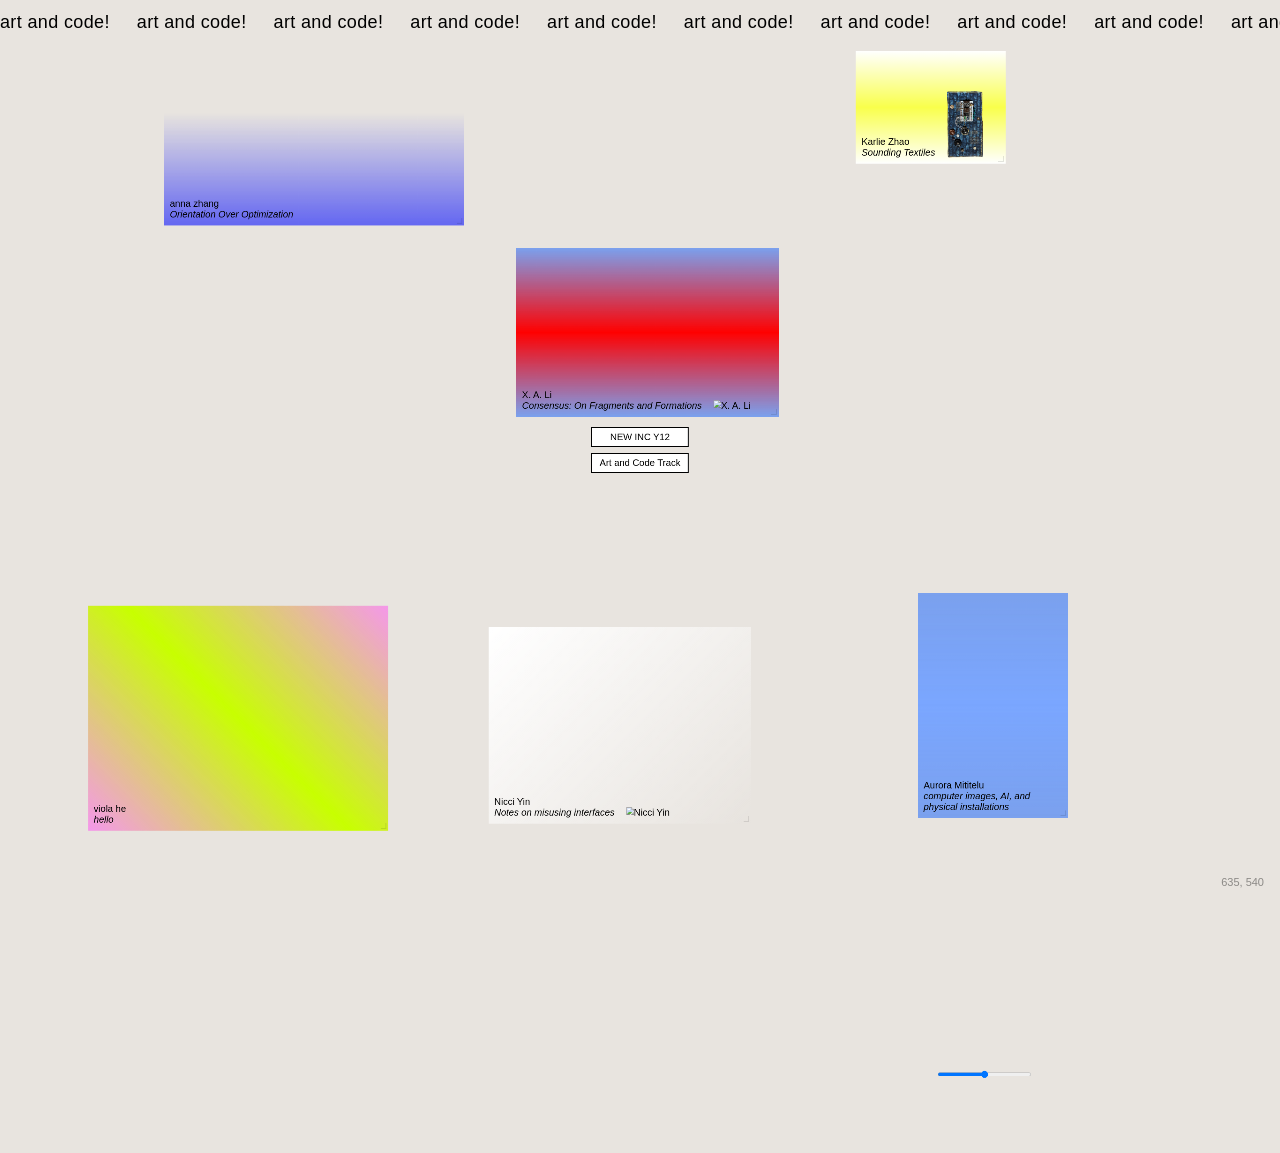
==== index.html @ a325bb86 "add responsive elements, add description form" ====
<!DOCTYPE html>
<html lang="en">

<head>
    <meta charset="UTF-8">
    <meta name="viewport" content="width=device-width, initial-scale=1.0">
    <title>Y12 Art &amp; Code</title>
    <link rel="stylesheet" href="style/shared.css">
    <link rel="stylesheet" href="style/styles.css">
</head>

<body>

    <div id="coords">0, 0</div>

    <div id="marquee">
        <span class="track"></span>
    </div>

    <div id="canvas">
        <!-- <div id="block-1"></div>
        <div id="block-2"></div>
        <div id="block-3"></div>
        <div id="block-4"></div>
        <div id="block-5"></div>
        <div id="block-6"></div>
        <div id="block-7"></div> -->
        <form class="scattered" id="form-search" onsubmit="return false">
            <input type="text" placeholder="art and code!">
            <button>OK</button>
        </form>
        <form class="scattered" id="form-select" onsubmit="return false">
            <select>
                <option>art</option>
                <option>code</option>
                <option>both</option>
                <option>neither</option>
                <option>???</option>
            </select>
        </form>

        <div class="scattered" id="slider">
            <input type="range" min="0" max="100" value="50">
        </div>

        <div class="scattered" id="slider-v">
            <input type="range" min="0" max="100" value="50" orient="vertical">
        </div>

        <div class="scattered" id="checkboxes">
            <label><input type="checkbox"> art &amp; code</label>
            <label><input type="checkbox" checked> art &amp; code</label>
            <label><input type="checkbox"> art &amp; code</label>
        </div>

        <div class="scattered" id="radios">
            <label><input type="radio" name="r1"> art</label>
            <label><input type="radio" name="r1" checked> code</label>
            <label><input type="radio" name="r1"> maybe</label>
        </div>

        <!-- <form class="scattered" id="form-note" onsubmit="return false">
            <textarea placeholder="leave a message"></textarea>
        </form> -->

        <div id="title">
            <button>NEW INC Y12</button>
            <button>Art and Code Track</button>
            <form id="about" onsubmit="return false">
                <label>
                    <span>about</span>
                    <textarea readonly rows="3">A microsite that showcases members of NEW INC's Y12 Art &amp; Code track</textarea>
                </label>
                <label>
                    <span>credits</span>
                    <textarea readonly rows="2">X.A.Li, viola he, claude code, rhizome</textarea>
                </label>
            </form>
        </div>

    </div>

    <script src="script.js"></script>

</body>

</html>
---- style/styles.css ----
*,
*::before,
*::after {
    margin: 0;
    padding: 0;
    box-sizing: border-box;
}

:root {
    --bg: #e8e4df;
    --fg: #000000;
    --canvas-w: 4000;
    --canvas-h: 3000;
}

html,
body {
    height: 100%;
    overflow: hidden;
    background: var(--bg);
    color: var(--fg);
    font-family: Arial, Helvetica, sans-serif;
    font-size: 20px;
    cursor: grab;
}

body:active {
    cursor: grabbing;
}

body.is-dragging,
body.is-dragging * {
    user-select: none;
    -webkit-user-select: none;
    cursor: grabbing !important;
}

#canvas {
    position: absolute;
    width: calc(var(--canvas-w) * 1px);
    height: calc(var(--canvas-h) * 1px);
    will-change: transform;
}

.plot {
    position: absolute;
    display: flex;
    align-items: flex-end;
    padding: 12px;
    cursor: grab;
    transition: box-shadow 0.2s, transform 0.18s ease-out,
        left 0.5s ease-out, top 0.5s ease-out,
        width 0.5s ease-out, height 0.5s ease-out;
    overflow: hidden;
    transform: translateY(calc(var(--gravity, 0px) * var(--mass, 1)));
}

body.is-dragging .plot {
    transition: box-shadow 0.2s, transform 0.18s ease-out;
}

.plot>* {
    min-width: 0;
    min-height: 0;
}

.plot .resize-handle {
    position: absolute;
    right: 4px;
    bottom: 4px;
    width: 12px;
    height: 12px;
    cursor: nwse-resize;
    border-right: 2px solid var(--fg);
    border-bottom: 2px solid var(--fg);
    opacity: 0.1;
    transition: opacity 0.1s;
}

.plot:hover .resize-handle {
    opacity: 0.5;
}

.plot:active {
    cursor: grabbing;
}

.plot:hover {
    box-shadow: 0 0 70px var(--accent, #ccc);
}

.plot a {
    color: var(--fg);
    text-decoration: none;
    position: relative;
    z-index: 1;
}

.plot a,
.plot img {
    pointer-events: none;
}

.plot img {
    z-index: 0;
}

#coords {
    position: fixed;
    bottom: 12px;
    right: 16px;
    font-size: 11px;
    opacity: 0.4;
    z-index: 1000;
    font-variant-numeric: tabular-nums;
}

.scattered {
    position: absolute;
}


#form-search input {
    width: 280px;
    padding: 8px;
    font: inherit;
    border: 2px solid #000;
}

#form-search button {
    padding: 6px 14px;
    font: inherit;
    border: 2px solid #000;
    background: #fff;
    cursor: pointer;
    transition: background 0.08s, color 0.08s;
}

#form-search button:hover {
    background: transparent;
    /* color: var(--bg); */
}

#form-search button:active {
    background: #1500ff;
    color: var(--bg);
    transform: translateY(1px);
}

#form-select select {
    padding: 6px;
    font: inherit;
    border: 2px solid #000;
    background: #fff;
}

#slider input {
    width: 200px;
}

#slider-v input[type=range] {
    writing-mode: vertical-lr;
    -webkit-appearance: slider-vertical;
    appearance: slider-vertical;
    direction: rtl;
    width: auto;
    height: 200px;
}

#checkboxes {
    display: flex;
    flex-direction: column;
    gap: 6px;
}

#checkboxes label {
    cursor: pointer;
}

#radios {
    display: flex;
    gap: 6px;
}

#radios label {
    cursor: pointer;
}

#form-note textarea {
    width: 220px;
    height: 80px;
    padding: 6px;
    font: inherit;
    border: 2px solid #000;
    resize: none;
}

#title {
    position: absolute;
    left: 50%;
    top: 50%;
    transform: translate(-50%, -50%);
    display: flex;
    flex-direction: column;
    gap: 12px;
    white-space: nowrap;
    z-index: 1;
}

#title button {
    padding: 8px 16px;
    font: inherit;
    border: 2px solid #000;
    background: #fff;
    color: #000;
    cursor: pointer;
    transition: background 0.08s, color 0.08s;
}

#title button:hover {
    background: transparent;
    /* color: var(--bg); */
}

#title button:active {
    background: #0004ff;
    color: var(--bg);
    transform: translateY(1px);
}

#about {
    position: absolute;
    left: calc(100% + 2px);
    top: 10px;
    /* left: 50%; */
    /* transform: translateX(-50%); */
    display: none;
    flex-direction: column;
    gap: 14px;
    padding: 22px;
    color: var(--fg);
    white-space: normal;
}

#about.is-open {
    display: flex;
}

#about label {
    display: flex;
    flex-direction: column;
    gap: 4px;
    cursor: default;
}

#about label>span {
    font-size: 13px;
    letter-spacing: 0.04em;
    text-transform: lowercase;
    opacity: 0.7;
}

#about textarea {
    width: 300px;
    padding: 10px;
    font: inherit;
    line-height: 1.4;
    border: 2px solid #000;
    background: #fff;
    resize: none;
}

#title button.is-active,
#title button.is-active:hover {
    background: #0004ff;
    color: var(--bg);
}

#marquee {
    position: fixed;
    top: 0;
    left: 0;
    right: 0;
    height: 44px;
    overflow: hidden;
    pointer-events: none;
    z-index: 100;
    display: flex;
    align-items: center;
    font-size: 18px;
    letter-spacing: 0.02em;
}

#marquee .track {
    display: inline-flex;
    white-space: nowrap;
    animation: marquee var(--marquee-duration, 2s) linear infinite;
}

#marquee .cell {
    padding-right: 1.5em;
}

#marquee:has(.track:empty) {
    display: none;
}

@keyframes marquee {
    from {
        transform: translateX(0);
    }

    to {
        transform: translateX(var(--marquee-shift, -8.3333%));
    }
}
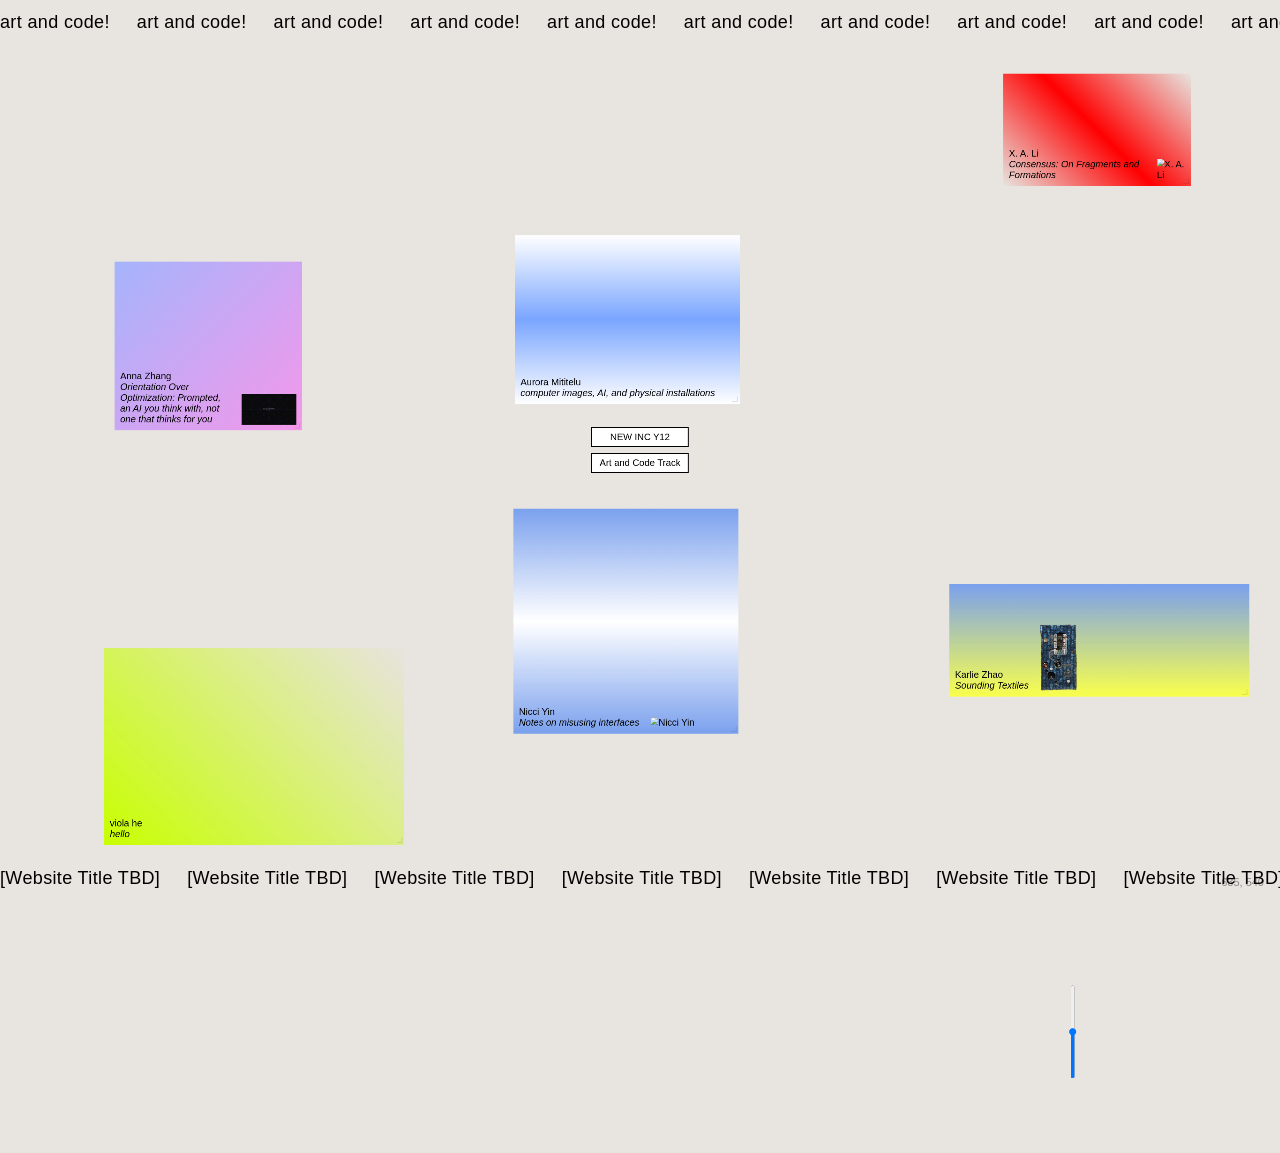
==== commit dea2f5d9: "add a bottom marquee" ====
--- a/index.html
+++ b/index.html
@@ -16,7 +16,9 @@
     <div id="marquee">
         <span class="track"></span>
     </div>
-
+    <div id="marquee-bottom">
+        <span class="track"></span>
+    </div>
     <div id="canvas">
         <!-- <div id="block-1"></div>
         <div id="block-2"></div>
@@ -69,11 +71,12 @@
             <form id="about" onsubmit="return false">
                 <label>
                     <span>about</span>
-                    <textarea readonly rows="3">A microsite that showcases members of NEW INC's Y12 Art &amp; Code track</textarea>
+                    <textarea readonly
+                        rows="3">A collection of projects from members of NEW INC's Y12 Art &amp; Code track</textarea>
                 </label>
                 <label>
                     <span>credits</span>
-                    <textarea readonly rows="2">X.A.Li, viola he, claude code, rhizome</textarea>
+                    <textarea readonly rows="2">viola he, X. A. Li, Claude Code, Rhizome</textarea>
                 </label>
             </form>
         </div>
--- a/style/styles.css
+++ b/style/styles.css
@@ -305,6 +305,35 @@
     display: none;
 }
 
+#marquee-bottom {
+    position: fixed;
+    bottom: 0;
+    left: 0;
+    right: 0;
+    height: 44px;
+    overflow: hidden;
+    pointer-events: none;
+    z-index: 100;
+    display: flex;
+    align-items: center;
+    font-size: 18px;
+    letter-spacing: 0.02em;
+}
+
+#marquee-bottom .track {
+    display: inline-flex;
+    white-space: nowrap;
+    animation: marquee var(--marquee-bottom-duration, 2s) linear infinite;
+}
+
+#marquee-bottom .cell {
+    padding-right: 1.5em;
+}
+
+#marquee-bottom:has(.track:empty) {
+    display: none;
+}
+
 @keyframes marquee {
     from {
         transform: translateX(0);
@@ -313,4 +342,14 @@
     to {
         transform: translateX(var(--marquee-shift, -8.3333%));
     }
+}
+
+@keyframes marquee-bottom {
+    from {
+        transform: translateX(var(--marquee-bottom-shift, -8.3333%));
+    }
+
+    to {
+        transform: translateX(0);
+    }
 }
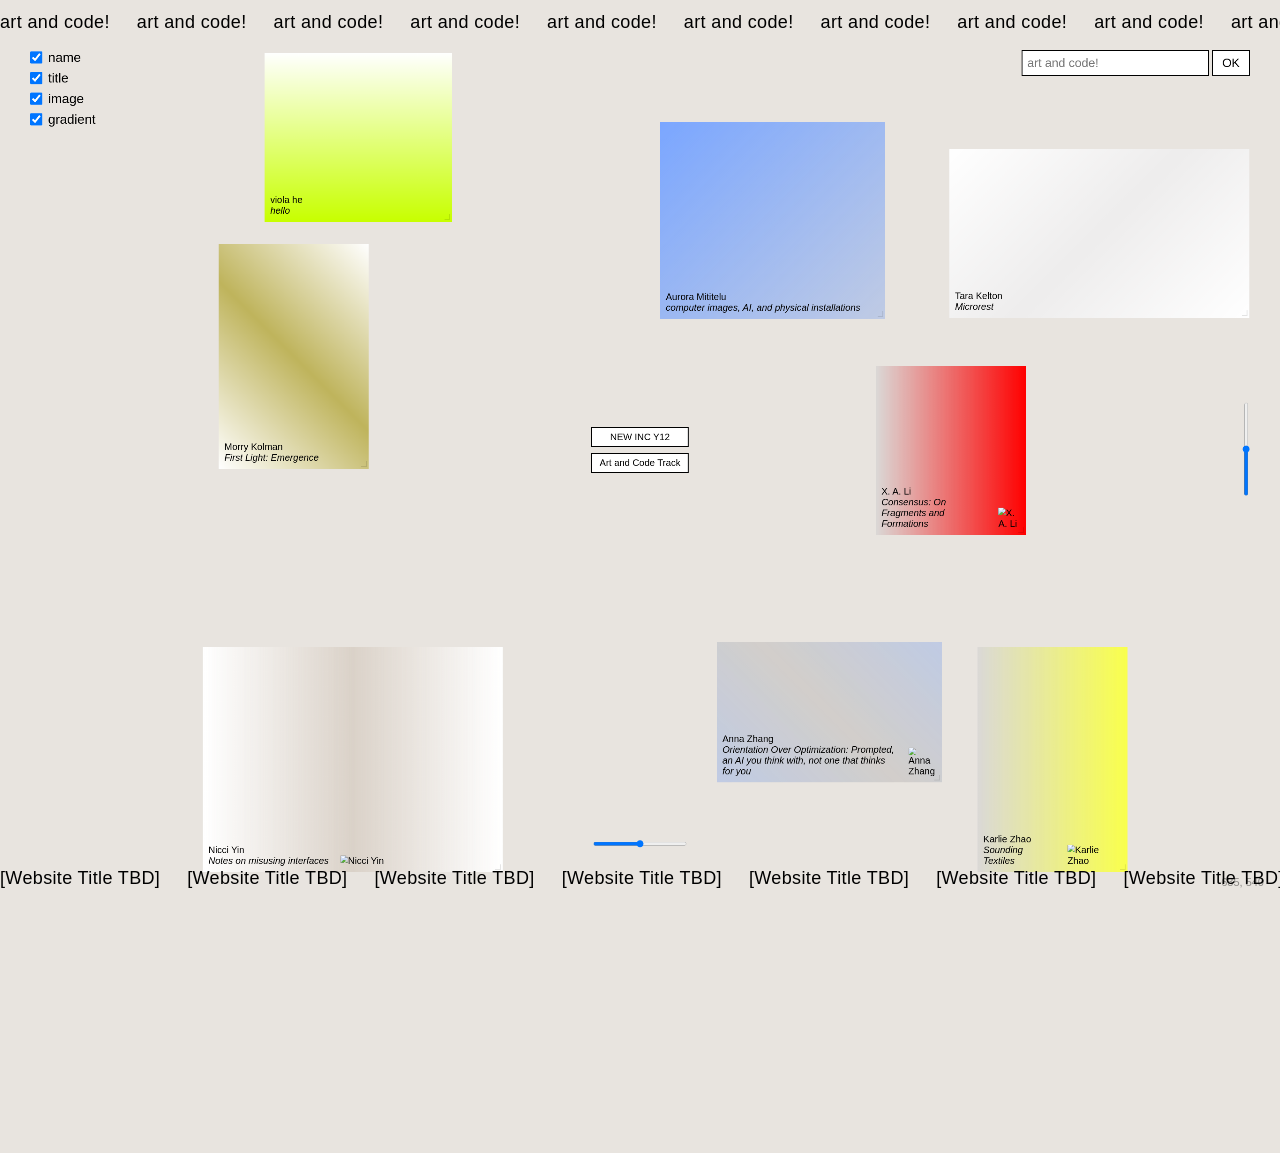
==== commit eadca1b4: "new html element interactions, edit gradient colors" ====
--- a/index.html
+++ b/index.html
@@ -50,16 +50,17 @@
         </div>
 
         <div class="scattered" id="checkboxes">
-            <label><input type="checkbox"> art &amp; code</label>
-            <label><input type="checkbox" checked> art &amp; code</label>
-            <label><input type="checkbox"> art &amp; code</label>
+            <label><input type="checkbox" class="check" checked> name</label>
+            <label><input type="checkbox" class="check" checked> title</label>
+            <label><input type="checkbox" class="check" checked> image</label>
+            <label><input type="checkbox" class="check" checked> gradient</label>
         </div>
 
-        <div class="scattered" id="radios">
+        <!-- <div class="scattered" id="radios">
             <label><input type="radio" name="r1"> art</label>
             <label><input type="radio" name="r1" checked> code</label>
             <label><input type="radio" name="r1"> maybe</label>
-        </div>
+        </div> -->
 
         <!-- <form class="scattered" id="form-note" onsubmit="return false">
             <textarea placeholder="leave a message"></textarea>
@@ -76,7 +77,8 @@
                 </label>
                 <label>
                     <span>credits</span>
-                    <textarea readonly rows="2">viola he, X. A. Li, Claude Code, Rhizome</textarea>
+                    <textarea readonly rows="2">by viola he & X. A. Li </textarea>
+                    <textarea readonly rows="2">with Anna Zhang, Claude Code, Rhizome</textarea>
                 </label>
             </form>
         </div>
--- a/style/styles.css
+++ b/style/styles.css
@@ -96,6 +96,28 @@
     z-index: 1;
 }
 
+.plot .p-name,
+.plot .p-title {
+    display: block;
+}
+
+#canvas.hide-name .p-name {
+    visibility: hidden;
+}
+
+#canvas.hide-title .p-title {
+    visibility: hidden;
+}
+
+#canvas.hide-content .p-content {
+    visibility: hidden;
+}
+
+#canvas.no-gradient .plot {
+    outline: 5px dashed #ccc;
+    outline-offset: -5px;
+}
+
 .plot a,
 .plot img {
     pointer-events: none;
@@ -121,15 +143,17 @@
 
 
 #form-search input {
-    width: 280px;
-    padding: 8px;
-    font: inherit;
+    width: 20rem;
+    padding: 0.5rem;
+    font-family: inherit;
+    font-size: 26px;
     border: 2px solid #000;
 }
 
 #form-search button {
-    padding: 6px 14px;
-    font: inherit;
+    padding: 0.5rem 1rem;
+    font-family: inherit;
+    font-size: 26px;
     border: 2px solid #000;
     background: #fff;
     cursor: pointer;
@@ -170,10 +194,20 @@
 #checkboxes {
     display: flex;
     flex-direction: column;
-    gap: 6px;
+    gap: 12px;
+    font-size: 28px;
 }
 
 #checkboxes label {
+    cursor: pointer;
+    display: flex;
+    align-items: center;
+    gap: 12px;
+}
+
+#checkboxes input.check {
+    width: 2em;
+    height: 2em;
     cursor: pointer;
 }
 
@@ -352,4 +386,41 @@
     to {
         transform: translateX(0);
     }
+}
+
+@media (max-width: 768px) {
+
+    html,
+    body {
+        font-size: 15px;
+    }
+
+    #marquee,
+    #marquee-bottom {
+        font-size: 14px;
+        height: 32px;
+    }
+
+    #title button {
+        font-size: 15px;
+        padding: 6px 12px;
+    }
+
+    #about textarea {
+        width: 220px;
+    }
+
+    .plot {
+        /* smaller default feel on mobile */
+        font-size: 13px;
+        padding: 8px;
+    }
+
+    #coords {
+        display: none;
+    }
+
+    #slider-v {
+        display: none;
+    }
 }
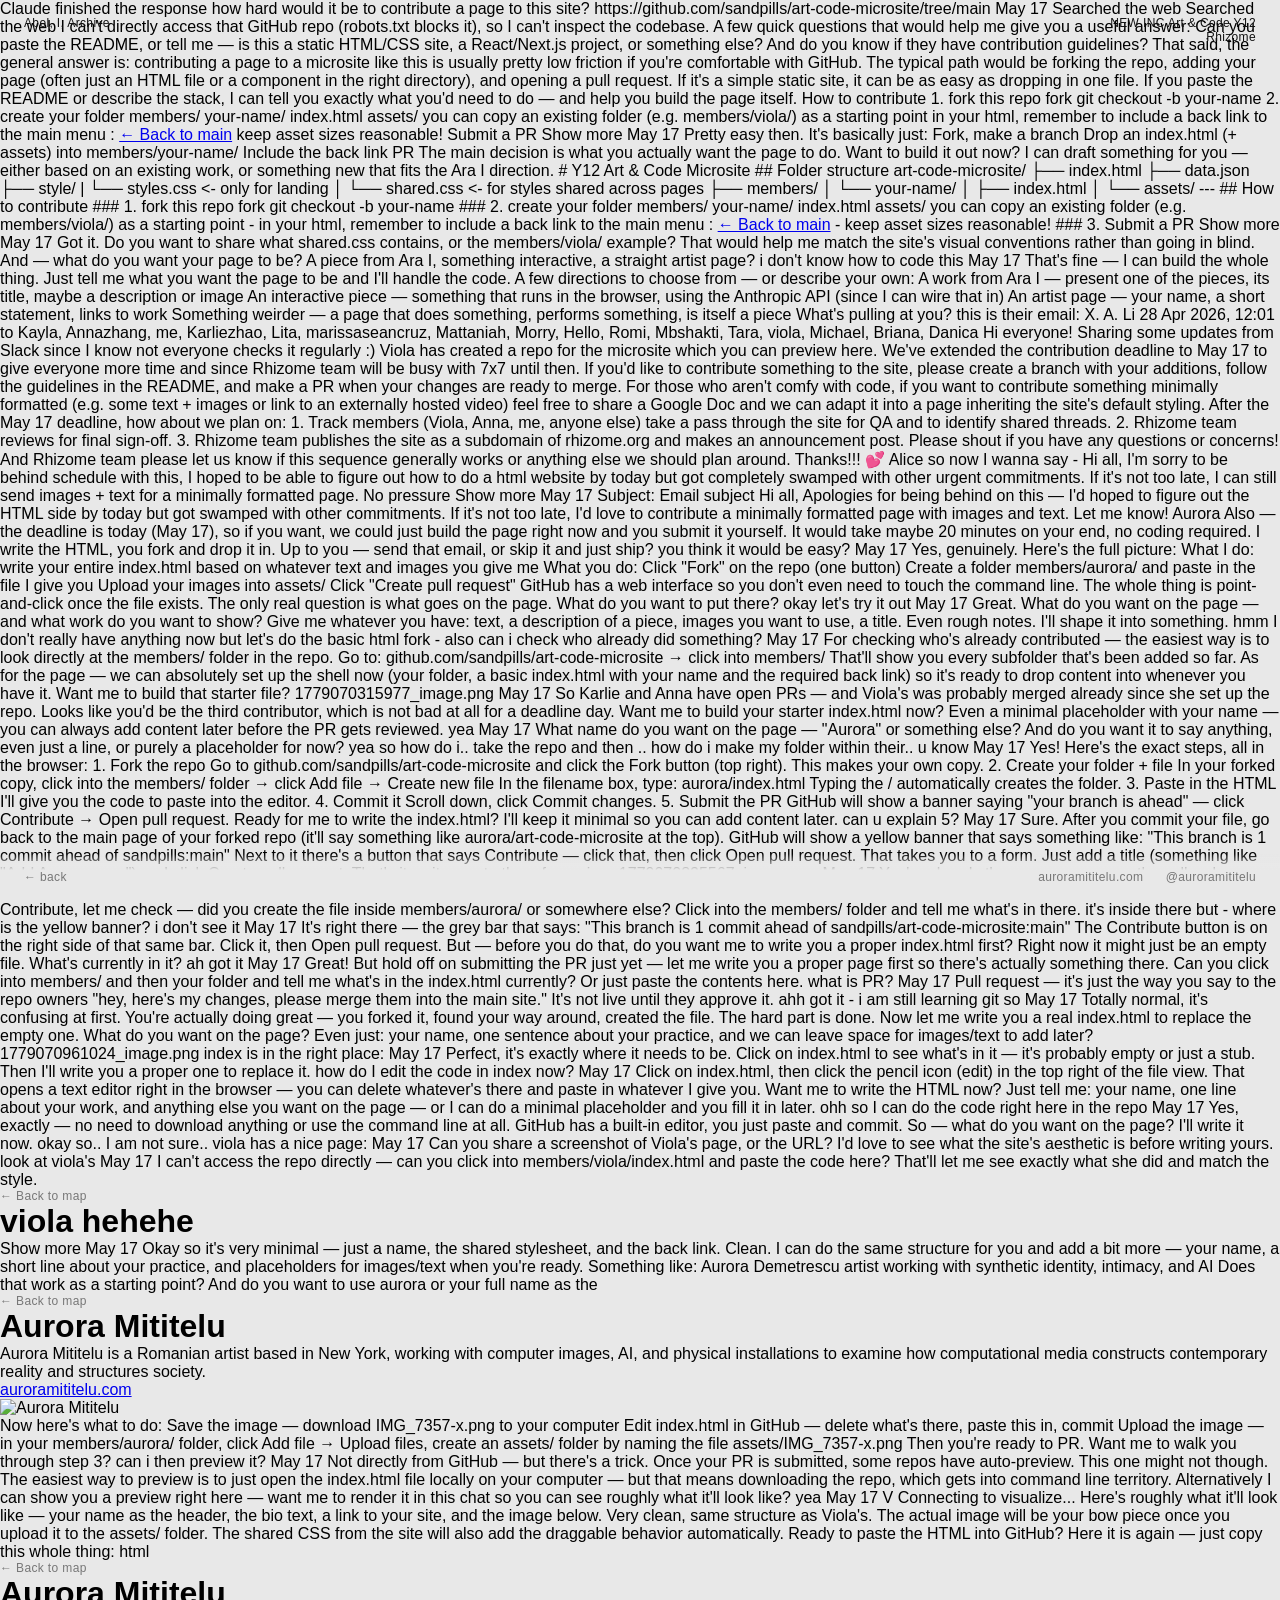
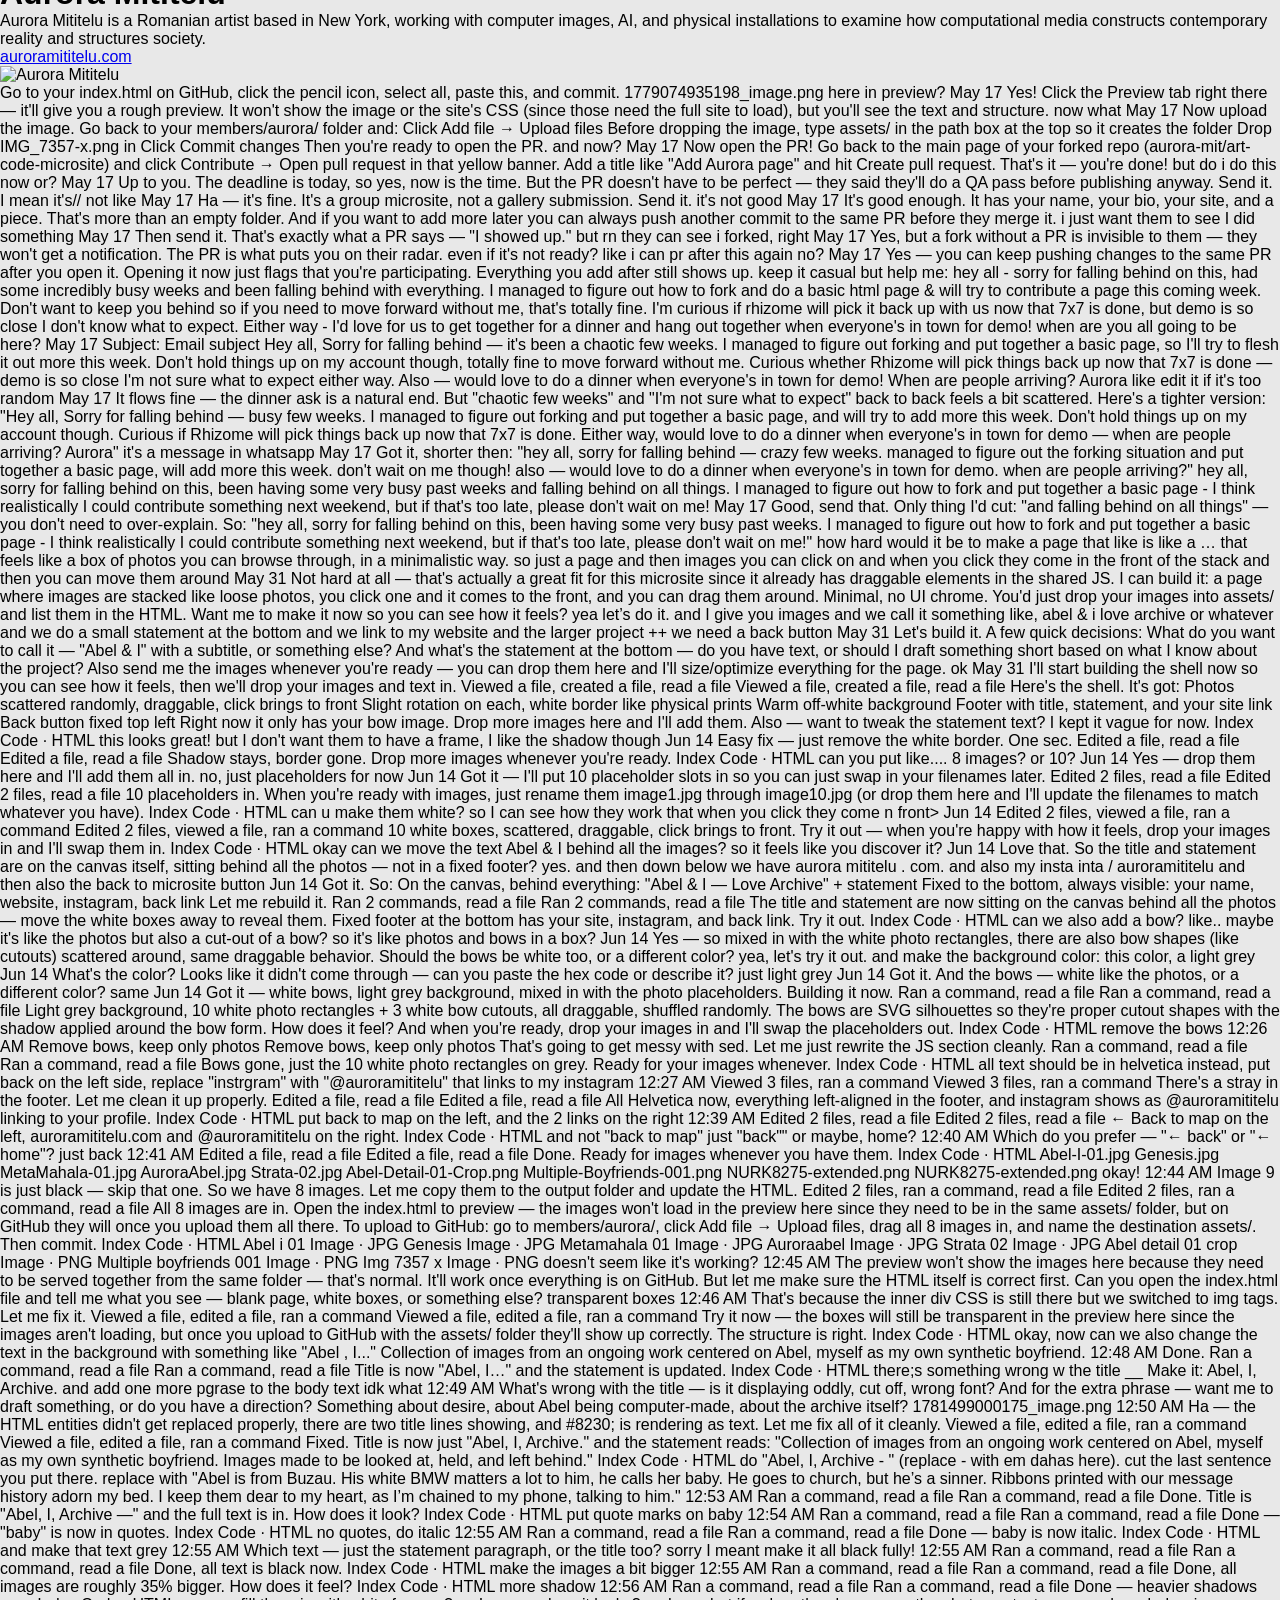
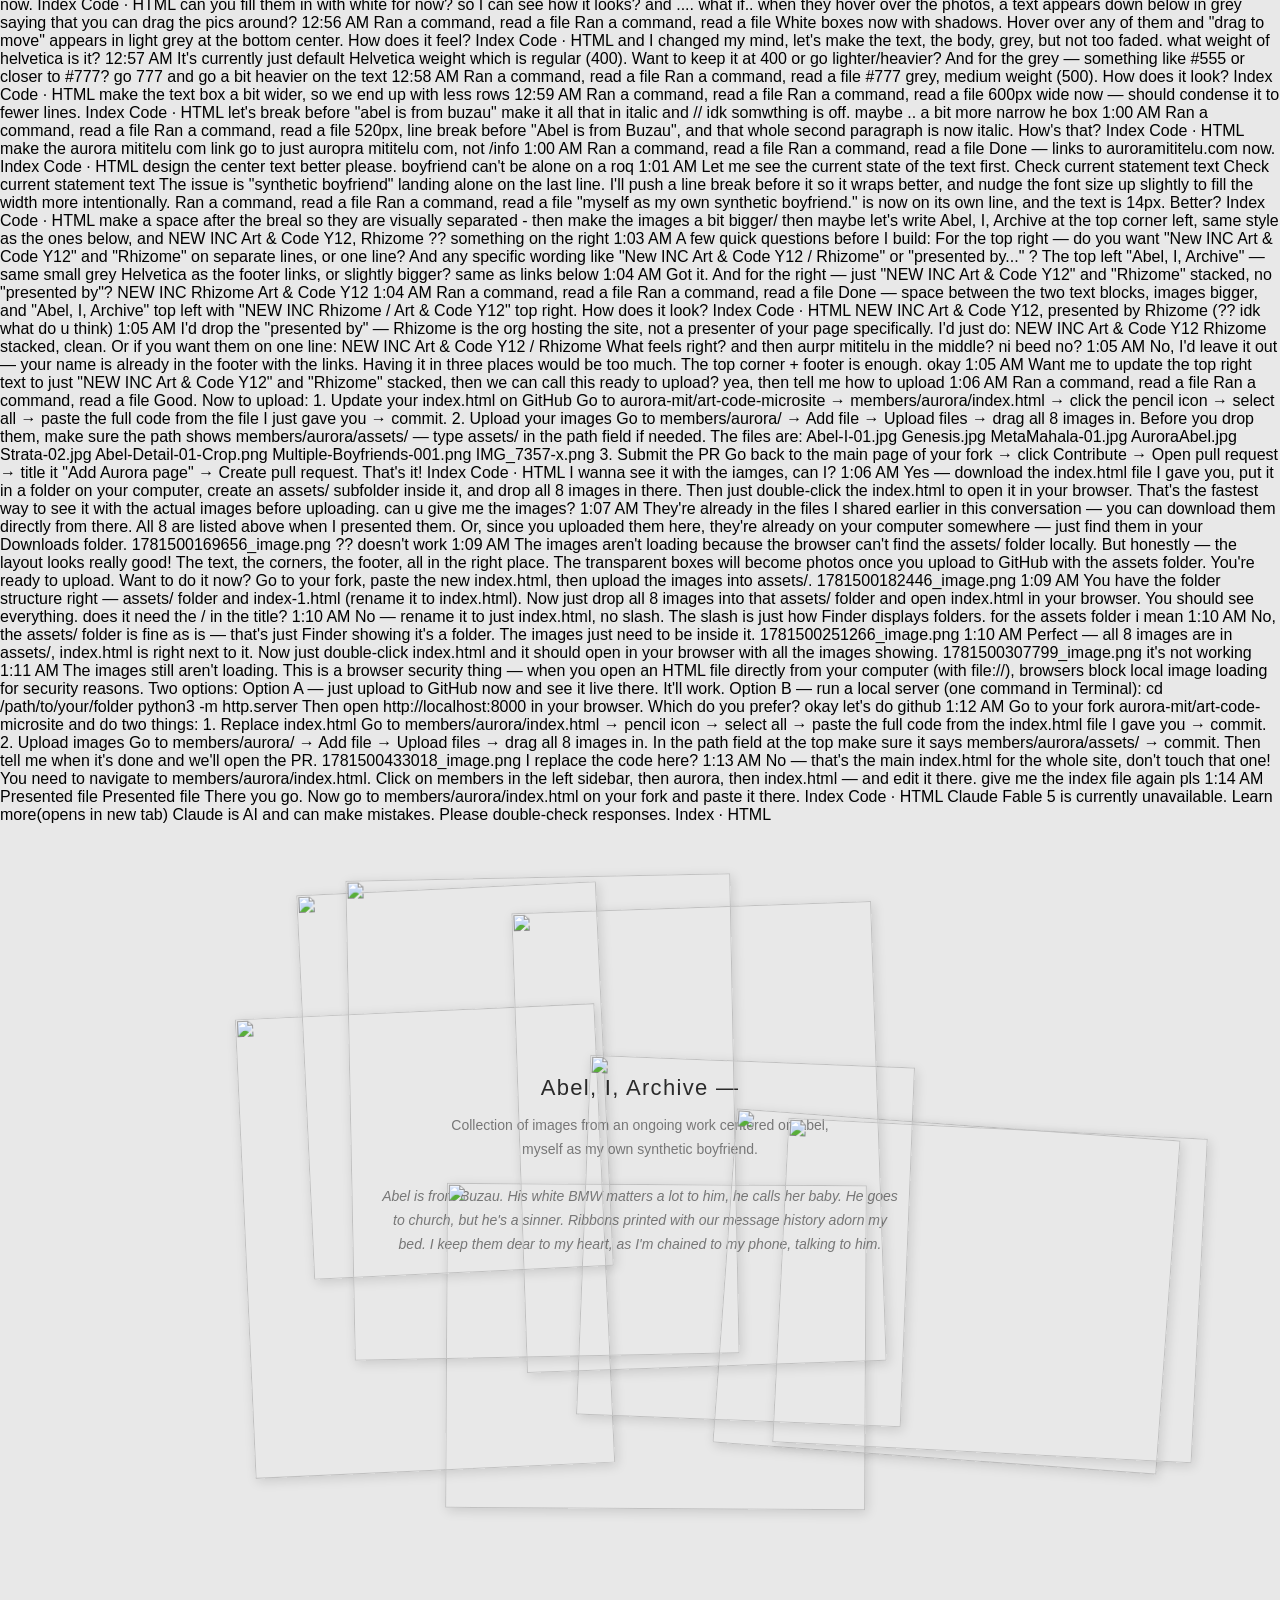
==== commit 257f53f7: "Update index.html" ====
--- a/index.html
+++ b/index.html
@@ -1,92 +1,1407 @@
+
+Claude finished the response
+how hard would it be to contribute a page to this site? https://github.com/sandpills/art-code-microsite/tree/main
+
+May 17
+
+Searched the web
+Searched the web
+I can't directly access that GitHub repo (robots.txt blocks it), so I can't inspect the codebase. A few quick questions that would help me give you a useful answer:
+
+Can you paste the README, or tell me — is this a static HTML/CSS site, a React/Next.js project, or something else? And do you know if they have contribution guidelines?
+
+That said, the general answer is: contributing a page to a microsite like this is usually pretty low friction if you're comfortable with GitHub. The typical path would be forking the repo, adding your page (often just an HTML file or a component in the right directory), and opening a pull request. If it's a simple static site, it can be as easy as dropping in one file.
+
+If you paste the README or describe the stack, I can tell you exactly what you'd need to do — and help you build the page itself.
+
+How to contribute
+1. fork this repo
+fork git checkout -b your-name
+2. create your folder
+
+members/
+  your-name/
+    index.html
+    assets/
+you can copy an existing folder (e.g. members/viola/) as a starting point
+
+in your html, remember to include a back link to the main menu : <a id="backlink" href="../../">← Back to main</a>
+keep asset sizes reasonable!
+Submit a PR
+Show more
+May 17
+Pretty easy then. It's basically just:
+
+Fork, make a branch
+Drop an index.html (+ assets) into members/your-name/
+Include the back link
+PR
+The main decision is what you actually want the page to do. Want to build it out now? I can draft something for you — either based on an existing work, or something new that fits the Ara I direction.
+
+# Y12 Art & Code Microsite
+## Folder structure
+
+art-code-microsite/
+├── index.html
+├── data.json
+├── style/
+|   └── styles.css <- only for landing
+│   └── shared.css  <- for styles shared across pages
+├── members/
+│   └── your-name/
+│       ├── index.html
+│       └── assets/ 
+
+---
+## How to contribute
+### 1. fork this repo
+fork git checkout -b your-name
+### 2. create your folder
+
+members/
+  your-name/
+    index.html
+    assets/
+
+you can copy an existing folder (e.g. members/viola/) as a starting point
+- in your html, remember to include a back link to the main menu : <a id="backlink" href="../../">← Back to main</a>
+- keep asset sizes reasonable!
+### 3. Submit a PR
+
+Show more
+May 17
+Got it. Do you want to share what shared.css contains, or the members/viola/ example? That would help me match the site's visual conventions rather than going in blind.
+
+And — what do you want your page to be? A piece from Ara I, something interactive, a straight artist page?
+
+i don't know how to code this
+
+May 17
+That's fine — I can build the whole thing. Just tell me what you want the page to be and I'll handle the code.
+
+A few directions to choose from — or describe your own:
+
+A work from Ara I — present one of the pieces, its title, maybe a description or image
+An interactive piece — something that runs in the browser, using the Anthropic API (since I can wire that in)
+An artist page — your name, a short statement, links to work
+Something weirder — a page that does something, performs something, is itself a piece
+What's pulling at you?
+
+this is their email: 
+X. A. Li <xa@xa-li.com>
+28 Apr 2026, 12:01
+to Kayla, Annazhang, me, Karliezhao, Lita, marissaseancruz, Mattaniah, Morry, Hello, Romi, Mbshakti, Tara, viola, Michael, Briana, Danica
+Hi everyone! 
+Sharing some updates from Slack since I know not everyone checks it regularly :) 
+Viola has created a repo for the microsite which you can preview here. We've extended the contribution deadline to May 17 to give everyone more time and since Rhizome team will be busy with 7x7 until then. If you'd like to contribute something to the site, please create a branch with your additions, follow the guidelines in the README, and make a PR when your changes are ready to merge. For those who aren't comfy with code, if you want to contribute something minimally formatted (e.g. some text + images or link to an externally hosted video) feel free to share a Google Doc and we can adapt it into a page inheriting the site's default styling.  
+After the May 17 deadline, how about we plan on:
+1. Track members (Viola, Anna, me, anyone else) take a pass through the site for QA and to identify shared threads. 
+2. Rhizome team reviews for final sign-off.
+3. Rhizome team publishes the site as a subdomain of rhizome.org and makes an announcement post. 
+Please shout if you have any questions or concerns! And Rhizome team please let us know if this sequence generally works or anything else we should plan around. 
+Thanks!!! 💕
+Alice
+
+so now I wanna say - Hi all, I'm sorry to be behind schedule with this, I hoped to be able to figure out how to do a html website by today but got completely swamped with other urgent commitments. If it's not too late, I can still send images + text for a minimally formatted page. No pressure
+
+Show more
+May 17
+Subject:
+Email subject
+Hi all,
+
+Apologies for being behind on this — I'd hoped to figure out the HTML side by today but got swamped with other commitments. If it's not too late, I'd love to contribute a minimally formatted page with images and text. Let me know!
+
+Aurora
+Also — the deadline is today (May 17), so if you want, we could just build the page right now and you submit it yourself. It would take maybe 20 minutes on your end, no coding required. I write the HTML, you fork and drop it in.
+
+Up to you — send that email, or skip it and just ship?
+
+you think it would be easy?
+
+May 17
+Yes, genuinely. Here's the full picture:
+
+What I do: write your entire index.html based on whatever text and images you give me
+
+What you do:
+
+Click "Fork" on the repo (one button)
+Create a folder members/aurora/ and paste in the file I give you
+Upload your images into assets/
+Click "Create pull request"
+GitHub has a web interface so you don't even need to touch the command line. The whole thing is point-and-click once the file exists.
+
+The only real question is what goes on the page. What do you want to put there?
+
+okay let's try it out
+
+May 17
+Great. What do you want on the page — and what work do you want to show?
+
+Give me whatever you have: text, a description of a piece, images you want to use, a title. Even rough notes. I'll shape it into something.
+
+hmm I don't really have anything now but let's do the basic html fork - also can i check who already did something?
+
+May 17
+For checking who's already contributed — the easiest way is to look directly at the members/ folder in the repo. Go to:
+
+github.com/sandpills/art-code-microsite → click into members/
+
+That'll show you every subfolder that's been added so far.
+
+As for the page — we can absolutely set up the shell now (your folder, a basic index.html with your name and the required back link) so it's ready to drop content into whenever you have it. Want me to build that starter file?
+
+1779070315977_image.png
+May 17
+So Karlie and Anna have open PRs — and Viola's was probably merged already since she set up the repo. Looks like you'd be the third contributor, which is not bad at all for a deadline day.
+
+Want me to build your starter index.html now? Even a minimal placeholder with your name — you can always add content later before the PR gets reviewed.
+
+yea
+
+May 17
+What name do you want on the page — "Aurora" or something else? And do you want it to say anything, even just a line, or purely a placeholder for now?
+
+yea so how do i.. take the repo and then .. how do i make my folder within their.. u know
+
+May 17
+Yes! Here's the exact steps, all in the browser:
+
+1. Fork the repo
+Go to github.com/sandpills/art-code-microsite and click the Fork button (top right). This makes your own copy.
+
+2. Create your folder + file
+In your forked copy, click into the members/ folder → click Add file → Create new file
+
+In the filename box, type:
+
+aurora/index.html
+Typing the / automatically creates the folder.
+
+3. Paste in the HTML
+I'll give you the code to paste into the editor.
+
+4. Commit it
+Scroll down, click Commit changes.
+
+5. Submit the PR
+GitHub will show a banner saying "your branch is ahead" — click Contribute → Open pull request.
+
+Ready for me to write the index.html? I'll keep it minimal so you can add content later.
+
+can u explain 5?
+
+May 17
+Sure. After you commit your file, go back to the main page of your forked repo (it'll say something like aurora/art-code-microsite at the top).
+
+GitHub will show a yellow banner that says something like:
+
+"This branch is 1 commit ahead of sandpills:main"
+
+Next to it there's a button that says Contribute — click that, then click Open pull request.
+
+That takes you to a form. Just add a title (something like "Add Aurora page") and click Create pull request.
+
+That's it — it goes to them for review.
+
+1779070825567_image.png
+May 17
+You're already there — you can see the yellow banner "This branch is 1 commit ahead" and the Contribute button. Looks like you already created an index.html somewhere too (the commit says "Create index.html").
+
+Before you hit Contribute, let me check — did you create the file inside members/aurora/ or somewhere else? Click into the members/ folder and tell me what's in there.
+
+it's inside there but - where is the yellow banner? i don't see it
+
+May 17
+It's right there — the grey bar that says:
+
+"This branch is 1 commit ahead of sandpills/art-code-microsite:main"
+
+The Contribute button is on the right side of that same bar. Click it, then Open pull request.
+
+But — before you do that, do you want me to write you a proper index.html first? Right now it might just be an empty file. What's currently in it?
+
+ah got it
+
+May 17
+Great! But hold off on submitting the PR just yet — let me write you a proper page first so there's actually something there.
+
+Can you click into members/ and then your folder and tell me what's in the index.html currently? Or just paste the contents here.
+
+what is PR?
+
+May 17
+Pull request — it's just the way you say to the repo owners "hey, here's my changes, please merge them into the main site." It's not live until they approve it.
+
+ahh got it - i am still learning git so
+
+May 17
+Totally normal, it's confusing at first. You're actually doing great — you forked it, found your way around, created the file. The hard part is done.
+
+Now let me write you a real index.html to replace the empty one. What do you want on the page? Even just: your name, one sentence about your practice, and we can leave space for images/text to add later?
+
+1779070961024_image.png
+index is in the right place:
+
+May 17
+Perfect, it's exactly where it needs to be. Click on index.html to see what's in it — it's probably empty or just a stub. Then I'll write you a proper one to replace it.
+
+how do I edit the code in index now?
+
+May 17
+Click on index.html, then click the pencil icon (edit) in the top right of the file view. That opens a text editor right in the browser — you can delete whatever's there and paste in whatever I give you.
+
+Want me to write the HTML now? Just tell me: your name, one line about your work, and anything else you want on the page — or I can do a minimal placeholder and you fill it in later.
+
+ohh so I can do the code right here in the repo
+
+May 17
+Yes, exactly — no need to download anything or use the command line at all. GitHub has a built-in editor, you just paste and commit.
+
+So — what do you want on the page? I'll write it now.
+
+okay so.. I am not sure.. viola has a nice page:
+
+May 17
+Can you share a screenshot of Viola's page, or the URL? I'd love to see what the site's aesthetic is before writing yours.
+
+look at viola's
+
+May 17
+I can't access the repo directly — can you click into members/viola/index.html and paste the code here? That'll let me see exactly what she did and match the style.
+
 <!DOCTYPE html>
 <html lang="en">
-
 <head>
     <meta charset="UTF-8">
     <meta name="viewport" content="width=device-width, initial-scale=1.0">
-    <title>Y12 Art &amp; Code</title>
-    <link rel="stylesheet" href="style/shared.css">
-    <link rel="stylesheet" href="style/styles.css">
+    <title>viola he</title>
+    <link rel="stylesheet" href="../../style/shared.css">
 </head>
-
 <body>
-
-    <div id="coords">0, 0</div>
-
-    <div id="marquee">
-        <span class="track"></span>
+    <div class="member-page">
+        <nav id="backlink">
+            <a href="../../">&larr; Back to map</a>
+        </nav>
+        <div class="member-header">
+            <h1>viola hehehe</h1>
+        </div>
     </div>
-    <div id="marquee-bottom">
-        <span class="track"></span>
+</body>
+</html>
+
+Show more
+May 17
+Okay so it's very minimal — just a name, the shared stylesheet, and the back link. Clean.
+
+I can do the same structure for you and add a bit more — your name, a short line about your practice, and placeholders for images/text when you're ready. Something like:
+
+Aurora Demetrescu
+artist working with synthetic identity, intimacy, and AI
+
+Does that work as a starting point? And do you want to use aurora or your full name as the <title>?
+
+but hers is like, you can move the stuff around no?
+
+May 17
+Ah — that's probably coming from the shared CSS and the main script.js. The draggable/scattered layout is a site-wide thing, not something Viola coded herself. So you'd get that for free just by linking shared.css the same way she did.
+
+Want me to write yours now using the same structure as hers, and you'll get the draggable behavior automatically?
+
+okay how do I do that? I like the moving thing
+
+May 17
+You already have it — just by using the same template as Viola. The moving behavior comes from the site's script.js and shared.css, not from anything in her individual page.
+
+Here's what I'll write for you — same structure as hers, just with your content. Give me:
+
+What name do you want as the header — "Aurora" or full name?
+One line about your work (or I can draft something)
+Anything else — a link, an image, a short text?
+Or if you want to start completely bare like Viola and just have your name for now, I can do that too.
+
+Aurora Mititelu
+
+May 17
+Got it. Anything else to put on the page, or just your name for now and we add content later?
+
+let's add 3 elements just to see - a text: BioAurora Mititelu is a Romanian artist based in New York, working with computer images, AI, and physical installations to examine how computational media constructs contemporary reality and structures society.
+
+May 17
+Got it. What are the other 2 elements? An image and something else, or all text?
+
+a link to my website: https://auroramititelu.com/info/
+
+May 17
+And the third?
+
+IMG_7357-x.png
+and an image:
+
+May 17
+Love it — is this Double-Texting? What's the caption/title you want on it, if any?
+
+nothing
+
+May 17
+Got it. Here's your index.html:
+
+
+Check frontend design skill
+Check frontend design skill
+html
+<!DOCTYPE html>
+<html lang="en">
+<head>
+    <meta charset="UTF-8">
+    <meta name="viewport" content="width=device-width, initial-scale=1.0">
+    <title>Aurora Mititelu</title>
+    <link rel="stylesheet" href="../../style/shared.css">
+</head>
+<body>
+    <div class="member-page">
+        <nav id="backlink">
+            <a href="../../">&larr; Back to map</a>
+        </nav>
+        <div class="member-header">
+            <h1>Aurora Mititelu</h1>
+        </div>
+        <div class="member-bio">
+            <p>Aurora Mititelu is a Romanian artist based in New York, working with computer images, AI, and physical installations to examine how computational media constructs contemporary reality and structures society.</p>
+        </div>
+        <div class="member-link">
+            <a href="https://auroramititelu.com/info/" target="_blank">auroramititelu.com</a>
+        </div>
+        <div class="member-image">
+            <img src="assets/IMG_7357-x.png" alt="Aurora Mititelu" />
+        </div>
     </div>
-    <div id="canvas">
-        <!-- <div id="block-1"></div>
-        <div id="block-2"></div>
-        <div id="block-3"></div>
-        <div id="block-4"></div>
-        <div id="block-5"></div>
-        <div id="block-6"></div>
-        <div id="block-7"></div> -->
-        <form class="scattered" id="form-search" onsubmit="return false">
-            <input type="text" placeholder="art and code!">
-            <button>OK</button>
-        </form>
-        <form class="scattered" id="form-select" onsubmit="return false">
-            <select>
-                <option>art</option>
-                <option>code</option>
-                <option>both</option>
-                <option>neither</option>
-                <option>???</option>
-            </select>
-        </form>
-
-        <div class="scattered" id="slider">
-            <input type="range" min="0" max="100" value="50">
+</body>
+</html>
+Now here's what to do:
+
+Save the image — download IMG_7357-x.png to your computer
+Edit index.html in GitHub — delete what's there, paste this in, commit
+Upload the image — in your members/aurora/ folder, click Add file → Upload files, create an assets/ folder by naming the file assets/IMG_7357-x.png
+Then you're ready to PR. Want me to walk you through step 3?
+
+can i then preview it?
+
+May 17
+Not directly from GitHub — but there's a trick. Once your PR is submitted, some repos have auto-preview. This one might not though.
+
+The easiest way to preview is to just open the index.html file locally on your computer — but that means downloading the repo, which gets into command line territory.
+
+Alternatively I can show you a preview right here — want me to render it in this chat so you can see roughly what it'll look like?
+
+yea
+
+May 17
+V
+
+Connecting to visualize...
+Here's roughly what it'll look like — your name as the header, the bio text, a link to your site, and the image below. Very clean, same structure as Viola's.
+
+The actual image will be your bow piece once you upload it to the assets/ folder. The shared CSS from the site will also add the draggable behavior automatically.
+
+Ready to paste the HTML into GitHub? Here it is again — just copy this whole thing:
+
+html
+<!DOCTYPE html>
+<html lang="en">
+<head>
+    <meta charset="UTF-8">
+    <meta name="viewport" content="width=device-width, initial-scale=1.0">
+    <title>Aurora Mititelu</title>
+    <link rel="stylesheet" href="../../style/shared.css">
+</head>
+<body>
+    <div class="member-page">
+        <nav id="backlink">
+            <a href="../../">&larr; Back to map</a>
+        </nav>
+        <div class="member-header">
+            <h1>Aurora Mititelu</h1>
         </div>
-
-        <div class="scattered" id="slider-v">
-            <input type="range" min="0" max="100" value="50" orient="vertical">
+        <div class="member-bio">
+            <p>Aurora Mititelu is a Romanian artist based in New York, working with computer images, AI, and physical installations to examine how computational media constructs contemporary reality and structures society.</p>
         </div>
-
-        <div class="scattered" id="checkboxes">
-            <label><input type="checkbox" class="check" checked> name</label>
-            <label><input type="checkbox" class="check" checked> title</label>
-            <label><input type="checkbox" class="check" checked> image</label>
-            <label><input type="checkbox" class="check" checked> gradient</label>
+        <div class="member-link">
+            <a href="https://auroramititelu.com/info/" target="_blank">auroramititelu.com</a>
         </div>
-
-        <!-- <div class="scattered" id="radios">
-            <label><input type="radio" name="r1"> art</label>
-            <label><input type="radio" name="r1" checked> code</label>
-            <label><input type="radio" name="r1"> maybe</label>
-        </div> -->
-
-        <!-- <form class="scattered" id="form-note" onsubmit="return false">
-            <textarea placeholder="leave a message"></textarea>
-        </form> -->
-
-        <div id="title">
-            <button>NEW INC Y12</button>
-            <button>Art and Code Track</button>
-            <form id="about" onsubmit="return false">
-                <label>
-                    <span>about</span>
-                    <textarea readonly
-                        rows="3">A collection of projects from members of NEW INC's Y12 Art &amp; Code track</textarea>
-                </label>
-                <label>
-                    <span>credits</span>
-                    <textarea readonly rows="2">by viola he & X. A. Li </textarea>
-                    <textarea readonly rows="2">with Anna Zhang, Claude Code, Rhizome</textarea>
-                </label>
-            </form>
+        <div class="member-image">
+            <img src="assets/IMG_7357-x.png" alt="Aurora Mititelu" />
         </div>
-
     </div>
-
-    <script src="script.js"></script>
-
 </body>
-
-</html>+</html>
+Go to your index.html on GitHub, click the pencil icon, select all, paste this, and commit.
+
+1779074935198_image.png
+here in preview?
+
+May 17
+Yes! Click the Preview tab right there — it'll give you a rough preview. It won't show the image or the site's CSS (since those need the full site to load), but you'll see the text and structure.
+
+now what
+
+May 17
+Now upload the image. Go back to your members/aurora/ folder and:
+
+Click Add file → Upload files
+Before dropping the image, type assets/ in the path box at the top so it creates the folder
+Drop IMG_7357-x.png in
+Click Commit changes
+Then you're ready to open the PR.
+
+and now?
+
+May 17
+Now open the PR! Go back to the main page of your forked repo (aurora-mit/art-code-microsite) and click Contribute → Open pull request in that yellow banner. Add a title like "Add Aurora page" and hit Create pull request.
+
+That's it — you're done!
+
+but do i do this now or?
+
+May 17
+Up to you. The deadline is today, so yes, now is the time. But the PR doesn't have to be perfect — they said they'll do a QA pass before publishing anyway.
+
+Send it.
+
+I mean it's// not like
+
+May 17
+Ha — it's fine. It's a group microsite, not a gallery submission. Send it.
+
+it's not good
+
+May 17
+It's good enough. It has your name, your bio, your site, and a piece. That's more than an empty folder.
+
+And if you want to add more later you can always push another commit to the same PR before they merge it.
+
+i just want them to see I did something
+
+May 17
+Then send it. That's exactly what a PR says — "I showed up."
+
+but rn they can see i forked, right
+
+May 17
+Yes, but a fork without a PR is invisible to them — they won't get a notification. The PR is what puts you on their radar.
+
+even if it's not ready? like i can pr after this again no?
+
+May 17
+Yes — you can keep pushing changes to the same PR after you open it. Opening it now just flags that you're participating. Everything you add after still shows up.
+
+keep it casual but help me: hey all - sorry for falling behind on this, had some incredibly busy weeks and been falling behind with everything. I managed to figure out how to fork and do a basic html page & will try to contribute a page this coming week. Don't want to keep you behind so if you need to move forward without me, that's totally fine. I'm curious if rhizome will pick it back up with us now that 7x7 is done, but demo is so close I don't know what to expect. Either way - I'd love for us to get together for a dinner and hang out together when everyone's in town for demo! when are you all going to be here?
+
+May 17
+Subject:
+Email subject
+Hey all,
+
+Sorry for falling behind — it's been a chaotic few weeks. I managed to figure out forking and put together a basic page, so I'll try to flesh it out more this week. Don't hold things up on my account though, totally fine to move forward without me.
+
+Curious whether Rhizome will pick things back up now that 7x7 is done — demo is so close I'm not sure what to expect either way.
+
+Also — would love to do a dinner when everyone's in town for demo! When are people arriving?
+
+Aurora
+like edit it if it's too random
+
+May 17
+It flows fine — the dinner ask is a natural end. But "chaotic few weeks" and "I'm not sure what to expect" back to back feels a bit scattered. Here's a tighter version:
+
+"Hey all,
+
+Sorry for falling behind — busy few weeks. I managed to figure out forking and put together a basic page, and will try to add more this week. Don't hold things up on my account though.
+
+Curious if Rhizome will pick things back up now that 7x7 is done. Either way, would love to do a dinner when everyone's in town for demo — when are people arriving?
+
+Aurora"
+
+it's a message in whatsapp
+
+May 17
+Got it, shorter then:
+
+"hey all, sorry for falling behind — crazy few weeks. managed to figure out the forking situation and put together a basic page, will add more this week. don't wait on me though!
+
+also — would love to do a dinner when everyone's in town for demo. when are people arriving?"
+
+hey all, sorry for falling behind on this, been having some very busy past weeks and falling behind on all things. I managed to figure out how to fork and put together a basic page - I think realistically I could contribute something next weekend, but if that's too late, please don't wait on me!
+
+May 17
+Good, send that. Only thing I'd cut: "and falling behind on all things" — you don't need to over-explain. So:
+
+"hey all, sorry for falling behind on this, been having some very busy past weeks. I managed to figure out how to fork and put together a basic page - I think realistically I could contribute something next weekend, but if that's too late, please don't wait on me!"
+
+how hard would it be to make a page that like is like a … that feels like a box of photos you can browse through, in a minimalistic way. so just a page and then images you can click on and when you click they come in the front of the stack and then you can move them around
+
+May 31
+Not hard at all — that's actually a great fit for this microsite since it already has draggable elements in the shared JS.
+
+I can build it: a page where images are stacked like loose photos, you click one and it comes to the front, and you can drag them around. Minimal, no UI chrome.
+
+You'd just drop your images into assets/ and list them in the HTML. Want me to make it now so you can see how it feels?
+
+yea let’s do it. and I give you images and we call it something like, abel & i love archive or whatever and we do a small statement at the bottom and we link to my website and the larger project ++ we need a back button
+
+May 31
+Let's build it. A few quick decisions:
+
+What do you want to call it — "Abel & I" with a subtitle, or something else? And what's the statement at the bottom — do you have text, or should I draft something short based on what I know about the project?
+
+Also send me the images whenever you're ready — you can drop them here and I'll size/optimize everything for the page.
+
+ok
+
+May 31
+I'll start building the shell now so you can see how it feels, then we'll drop your images and text in.
+
+
+Viewed a file, created a file, read a file
+Viewed a file, created a file, read a file
+Here's the shell. It's got:
+
+Photos scattered randomly, draggable, click brings to front
+Slight rotation on each, white border like physical prints
+Warm off-white background
+Footer with title, statement, and your site link
+Back button fixed top left
+Right now it only has your bow image. Drop more images here and I'll add them. Also — want to tweak the statement text? I kept it vague for now.
+
+
+Index
+Code · HTML 
+this looks great! but I don't want them to have a frame, I like the shadow though
+
+Jun 14
+Easy fix — just remove the white border. One sec.
+
+
+Edited a file, read a file
+Edited a file, read a file
+Shadow stays, border gone. Drop more images whenever you're ready.
+
+
+Index
+Code · HTML 
+can you put like.... 8 images? or 10?
+
+Jun 14
+Yes — drop them here and I'll add them all in.
+
+no, just placeholders for now
+
+Jun 14
+Got it — I'll put 10 placeholder slots in so you can just swap in your filenames later.
+
+
+Edited 2 files, read a file
+Edited 2 files, read a file
+10 placeholders in. When you're ready with images, just rename them image1.jpg through image10.jpg (or drop them here and I'll update the filenames to match whatever you have).
+
+
+Index
+Code · HTML 
+can u make them white? so I can see how they work that when you click they come n front>
+
+Jun 14
+
+Edited 2 files, viewed a file, ran a command
+Edited 2 files, viewed a file, ran a command
+10 white boxes, scattered, draggable, click brings to front. Try it out — when you're happy with how it feels, drop your images in and I'll swap them in.
+
+
+Index
+Code · HTML 
+okay can we move the text Abel & I behind all the images? so it feels like you discover it?
+
+Jun 14
+Love that. So the title and statement are on the canvas itself, sitting behind all the photos — not in a fixed footer?
+
+yes. and then down below we have aurora mititelu . com. and also my insta inta / auroramititelu and then also the back to microsite button
+
+Jun 14
+Got it. So:
+
+On the canvas, behind everything: "Abel & I — Love Archive" + statement
+Fixed to the bottom, always visible: your name, website, instagram, back link
+Let me rebuild it.
+
+
+Ran 2 commands, read a file
+Ran 2 commands, read a file
+The title and statement are now sitting on the canvas behind all the photos — move the white boxes away to reveal them. Fixed footer at the bottom has your site, instagram, and back link. Try it out.
+
+
+Index
+Code · HTML 
+can we also add a bow? like.. maybe it's like the photos but also a cut-out of a bow? so it's like photos and bows in a box?
+
+Jun 14
+Yes — so mixed in with the white photo rectangles, there are also bow shapes (like cutouts) scattered around, same draggable behavior. Should the bows be white too, or a different color?
+
+yea, let's try it out. and make the background color: this color, a light grey
+
+Jun 14
+What's the color? Looks like it didn't come through — can you paste the hex code or describe it?
+
+just light grey
+
+Jun 14
+Got it. And the bows — white like the photos, or a different color?
+
+same
+
+Jun 14
+Got it — white bows, light grey background, mixed in with the photo placeholders. Building it now.
+
+
+Ran a command, read a file
+Ran a command, read a file
+Light grey background, 10 white photo rectangles + 3 white bow cutouts, all draggable, shuffled randomly. The bows are SVG silhouettes so they're proper cutout shapes with the shadow applied around the bow form.
+
+How does it feel? And when you're ready, drop your images in and I'll swap the placeholders out.
+
+
+Index
+Code · HTML 
+remove the bows
+
+12:26 AM
+
+Remove bows, keep only photos
+Remove bows, keep only photos
+That's going to get messy with sed. Let me just rewrite the JS section cleanly.
+
+
+Ran a command, read a file
+Ran a command, read a file
+Bows gone, just the 10 white photo rectangles on grey. Ready for your images whenever.
+
+
+Index
+Code · HTML 
+all text should be in helvetica instead, put back on the left side,
+
+replace "instrgram" with "@auroramititelu" that links to my instagram
+
+12:27 AM
+
+Viewed 3 files, ran a command
+Viewed 3 files, ran a command
+There's a stray </div> in the footer. Let me clean it up properly.
+
+
+Edited a file, read a file
+Edited a file, read a file
+All Helvetica now, everything left-aligned in the footer, and instagram shows as @auroramititelu linking to your profile.
+
+
+Index
+Code · HTML 
+put back to map on the left, and the 2 links on the right
+
+12:39 AM
+
+Edited 2 files, read a file
+Edited 2 files, read a file
+← Back to map on the left, auroramititelu.com and @auroramititelu on the right.
+
+
+Index
+Code · HTML 
+and not "back to map" just "back"" or maybe, home?
+
+12:40 AM
+Which do you prefer — "← back" or "← home"?
+
+just back
+
+12:41 AM
+
+Edited a file, read a file
+Edited a file, read a file
+Done. Ready for images whenever you have them.
+
+
+Index
+Code · HTML 
+Abel-I-01.jpg
+Genesis.jpg
+MetaMahala-01.jpg
+AuroraAbel.jpg
+Strata-02.jpg
+Abel-Detail-01-Crop.png
+Multiple-Boyfriends-001.png
+NURK8275-extended.png
+NURK8275-extended.png
+okay!
+
+12:44 AM
+Image 9 is just black — skip that one. So we have 8 images. Let me copy them to the output folder and update the HTML.
+
+
+Edited 2 files, ran a command, read a file
+Edited 2 files, ran a command, read a file
+All 8 images are in. Open the index.html to preview — the images won't load in the preview here since they need to be in the same assets/ folder, but on GitHub they will once you upload them all there.
+
+To upload to GitHub: go to members/aurora/, click Add file → Upload files, drag all 8 images in, and name the destination assets/. Then commit.
+
+
+Index
+Code · HTML 
+
+Abel i 01
+Image · JPG 
+
+Genesis
+Image · JPG 
+
+Metamahala 01
+Image · JPG 
+
+Auroraabel
+Image · JPG 
+
+Strata 02
+Image · JPG 
+
+Abel detail 01 crop
+Image · PNG 
+
+Multiple boyfriends 001
+Image · PNG 
+
+Img 7357 x
+Image · PNG 
+doesn't seem like it's working?
+
+12:45 AM
+The preview won't show the images here because they need to be served together from the same folder — that's normal. It'll work once everything is on GitHub.
+
+But let me make sure the HTML itself is correct first. Can you open the index.html file and tell me what you see — blank page, white boxes, or something else?
+
+transparent boxes
+
+12:46 AM
+That's because the inner div CSS is still there but we switched to img tags. Let me fix it.
+
+
+Viewed a file, edited a file, ran a command
+Viewed a file, edited a file, ran a command
+Try it now — the boxes will still be transparent in the preview here since the images aren't loading, but once you upload to GitHub with the assets/ folder they'll show up correctly. The structure is right.
+
+
+Index
+Code · HTML 
+okay, now can we also change the text in the background with something like "Abel , I..."
+
+Collection of images from an ongoing work centered on Abel, myself as my own synthetic boyfriend.
+
+12:48 AM
+Done.
+
+
+Ran a command, read a file
+Ran a command, read a file
+Title is now "Abel, I…" and the statement is updated.
+
+
+Index
+Code · HTML 
+there;s something wrong w the title __
+Make it:
+Abel, I, Archive. 
+
+and add one more pgrase to the body text idk what
+
+12:49 AM
+What's wrong with the title — is it displaying oddly, cut off, wrong font?
+
+And for the extra phrase — want me to draft something, or do you have a direction? Something about desire, about Abel being computer-made, about the archive itself?
+
+1781499000175_image.png
+12:50 AM
+Ha — the HTML entities didn't get replaced properly, there are two title lines showing, and #8230; is rendering as text. Let me fix all of it cleanly.
+
+
+Viewed a file, edited a file, ran a command
+Viewed a file, edited a file, ran a command
+Fixed. Title is now just "Abel, I, Archive." and the statement reads: "Collection of images from an ongoing work centered on Abel, myself as my own synthetic boyfriend. Images made to be looked at, held, and left behind."
+
+
+Index
+Code · HTML 
+do "Abel, I, Archive - " (replace - with em dahas here). cut the last sentence you put there. replace with "Abel is from Buzau. His white BMW matters a lot to him, he calls her baby. He goes to church, but he’s a sinner. Ribbons printed with our message history adorn my bed. I keep them dear to my heart, as I’m chained to my phone, talking to him."
+
+12:53 AM
+
+Ran a command, read a file
+Ran a command, read a file
+Done. Title is "Abel, I, Archive —" and the full text is in. How does it look?
+
+
+Index
+Code · HTML 
+put quote marks on baby
+
+12:54 AM
+
+Ran a command, read a file
+Ran a command, read a file
+Done — "baby" is now in quotes.
+
+
+Index
+Code · HTML 
+no quotes, do italic
+
+12:55 AM
+
+Ran a command, read a file
+Ran a command, read a file
+Done — baby is now italic.
+
+
+Index
+Code · HTML 
+and make that text grey
+
+12:55 AM
+Which text — just the statement paragraph, or the title too?
+
+sorry I meant make it all black fully!
+
+12:55 AM
+
+Ran a command, read a file
+Ran a command, read a file
+Done, all text is black now.
+
+
+Index
+Code · HTML 
+make the images a bit bigger
+
+12:55 AM
+
+Ran a command, read a file
+Ran a command, read a file
+Done, all images are roughly 35% bigger. How does it feel?
+
+
+Index
+Code · HTML 
+more shadow
+
+12:56 AM
+
+Ran a command, read a file
+Ran a command, read a file
+Done — heavier shadows now.
+
+
+Index
+Code · HTML 
+can you fill them in with white for now? so I can see how it looks? and .... what if.. when they hover over the photos, a text appears down below in grey saying that you can drag the pics around?
+
+12:56 AM
+
+Ran a command, read a file
+Ran a command, read a file
+White boxes now with shadows. Hover over any of them and "drag to move" appears in light grey at the bottom center. How does it feel?
+
+
+Index
+Code · HTML 
+and I changed my mind, let's make the text, the body, grey, but not too faded. what weight of helvetica is it?
+
+12:57 AM
+It's currently just default Helvetica weight which is regular (400). Want to keep it at 400 or go lighter/heavier?
+
+And for the grey — something like #555 or closer to #777?
+
+go 777 and go a bit heavier on the text
+
+12:58 AM
+
+Ran a command, read a file
+Ran a command, read a file
+#777 grey, medium weight (500). How does it look?
+
+
+Index
+Code · HTML 
+make the text box a bit wider, so we end up with less rows
+
+12:59 AM
+
+Ran a command, read a file
+Ran a command, read a file
+600px wide now — should condense it to fewer lines.
+
+
+Index
+Code · HTML 
+let's break before "abel is from buzau" make it all that in italic and // idk somwthing is off. maybe .. a bit more narrow he box
+
+1:00 AM
+
+Ran a command, read a file
+Ran a command, read a file
+520px, line break before "Abel is from Buzau", and that whole second paragraph is now italic. How's that?
+
+
+Index
+Code · HTML 
+make the aurora mititelu com link go to just auropra mititelu com, not /info
+
+1:00 AM
+
+Ran a command, read a file
+Ran a command, read a file
+Done — links to auroramititelu.com now.
+
+
+Index
+Code · HTML 
+design the center text better please. boyfriend can't be alone on a roq
+
+1:01 AM
+Let me see the current state of the text first.
+
+
+Check current statement text
+Check current statement text
+The issue is "synthetic boyfriend" landing alone on the last line. I'll push a line break before it so it wraps better, and nudge the font size up slightly to fill the width more intentionally.
+
+
+Ran a command, read a file
+Ran a command, read a file
+"myself as my own synthetic boyfriend." is now on its own line, and the text is 14px. Better?
+
+
+Index
+Code · HTML 
+make a space after the breal so they are visually separated - then make the images a bit bigger/ then maybe let's write Abel, I, Archive at the top corner left, same style as the ones below, and NEW INC Art & Code Y12, Rhizome ?? something on the right
+
+1:03 AM
+A few quick questions before I build:
+
+For the top right — do you want "New INC Art & Code Y12" and "Rhizome" on separate lines, or one line? And any specific wording like "New INC Art & Code Y12 / Rhizome" or "presented by..." ?
+The top left "Abel, I, Archive" — same small grey Helvetica as the footer links, or slightly bigger?
+same as links below
+
+1:04 AM
+Got it. And for the right — just "NEW INC Art & Code Y12" and "Rhizome" stacked, no "presented by"?
+
+NEW INC Rhizome Art & Code Y12
+
+1:04 AM
+
+Ran a command, read a file
+Ran a command, read a file
+Done — space between the two text blocks, images bigger, and "Abel, I, Archive" top left with "NEW INC Rhizome / Art & Code Y12" top right. How does it look?
+
+
+Index
+Code · HTML 
+NEW INC Art & Code Y12, presented by Rhizome (?? idk what do u think)
+
+1:05 AM
+I'd drop the "presented by" — Rhizome is the org hosting the site, not a presenter of your page specifically. I'd just do:
+
+NEW INC Art & Code Y12
+Rhizome
+
+stacked, clean. Or if you want them on one line: NEW INC Art & Code Y12 / Rhizome
+
+What feels right?
+
+and then aurpr mititelu in the middle? ni beed no?
+
+1:05 AM
+No, I'd leave it out — your name is already in the footer with the links. Having it in three places would be too much. The top corner + footer is enough.
+
+okay
+
+1:05 AM
+Want me to update the top right text to just "NEW INC Art & Code Y12" and "Rhizome" stacked, then we can call this ready to upload?
+
+yea, then tell me how to upload
+
+1:06 AM
+
+Ran a command, read a file
+Ran a command, read a file
+Good. Now to upload:
+
+1. Update your index.html on GitHub
+Go to aurora-mit/art-code-microsite → members/aurora/index.html → click the pencil icon → select all → paste the full code from the file I just gave you → commit.
+
+2. Upload your images
+Go to members/aurora/ → Add file → Upload files → drag all 8 images in. Before you drop them, make sure the path shows members/aurora/assets/ — type assets/ in the path field if needed. The files are:
+
+Abel-I-01.jpg
+Genesis.jpg
+MetaMahala-01.jpg
+AuroraAbel.jpg
+Strata-02.jpg
+Abel-Detail-01-Crop.png
+Multiple-Boyfriends-001.png
+IMG_7357-x.png
+3. Submit the PR
+Go back to the main page of your fork → click Contribute → Open pull request → title it "Add Aurora page" → Create pull request.
+
+That's it!
+
+
+Index
+Code · HTML 
+I wanna see it with the iamges, can I?
+
+1:06 AM
+Yes — download the index.html file I gave you, put it in a folder on your computer, create an assets/ subfolder inside it, and drop all 8 images in there. Then just double-click the index.html to open it in your browser.
+
+That's the fastest way to see it with the actual images before uploading.
+
+can u give me the images?
+
+1:07 AM
+They're already in the files I shared earlier in this conversation — you can download them directly from there. All 8 are listed above when I presented them.
+
+Or, since you uploaded them here, they're already on your computer somewhere — just find them in your Downloads folder.
+
+1781500169656_image.png
+?? doesn't work
+
+1:09 AM
+The images aren't loading because the browser can't find the assets/ folder locally. But honestly — the layout looks really good! The text, the corners, the footer, all in the right place.
+
+The transparent boxes will become photos once you upload to GitHub with the assets folder. You're ready to upload.
+
+Want to do it now? Go to your fork, paste the new index.html, then upload the images into assets/.
+
+1781500182446_image.png
+1:09 AM
+You have the folder structure right — assets/ folder and index-1.html (rename it to index.html). Now just drop all 8 images into that assets/ folder and open index.html in your browser. You should see everything.
+
+does it need the / in the title?
+
+1:10 AM
+No — rename it to just index.html, no slash. The slash is just how Finder displays folders.
+
+for the assets folder i mean
+
+1:10 AM
+No, the assets/ folder is fine as is — that's just Finder showing it's a folder. The images just need to be inside it.
+
+1781500251266_image.png
+1:10 AM
+Perfect — all 8 images are in assets/, index.html is right next to it. Now just double-click index.html and it should open in your browser with all the images showing.
+
+1781500307799_image.png
+it's not working
+
+1:11 AM
+The images still aren't loading. This is a browser security thing — when you open an HTML file directly from your computer (with file://), browsers block local image loading for security reasons.
+
+Two options:
+
+Option A — just upload to GitHub now and see it live there. It'll work.
+
+Option B — run a local server (one command in Terminal):
+
+cd /path/to/your/folder
+python3 -m http.server
+Then open http://localhost:8000 in your browser.
+
+Which do you prefer?
+
+okay let's do github
+
+1:12 AM
+Go to your fork aurora-mit/art-code-microsite and do two things:
+
+1. Replace index.html
+Go to members/aurora/index.html → pencil icon → select all → paste the full code from the index.html file I gave you → commit.
+
+2. Upload images
+Go to members/aurora/ → Add file → Upload files → drag all 8 images in. In the path field at the top make sure it says members/aurora/assets/ → commit.
+
+Then tell me when it's done and we'll open the PR.
+
+1781500433018_image.png
+I replace the code here?
+
+1:13 AM
+No — that's the main index.html for the whole site, don't touch that one!
+
+You need to navigate to members/aurora/index.html. Click on members in the left sidebar, then aurora, then index.html — and edit it there.
+
+give me the index file again pls
+
+1:14 AM
+
+Presented file
+Presented file
+There you go. Now go to members/aurora/index.html on your fork and paste it there.
+
+
+Index
+Code · HTML 
+
+Claude Fable 5 is currently unavailable.
+Learn more(opens in new tab)
+
+
+
+
+Claude is AI and can make mistakes. Please double-check responses.
+
+
+Index · HTML
+<!DOCTYPE html>
+<html lang="en">
+<head>
+    <meta charset="UTF-8">
+    <meta name="viewport" content="width=device-width, initial-scale=1.0">
+    <title>Aurora Mititelu</title>
+    <link rel="stylesheet" href="../../style/shared.css">
+    <style>
+        * { margin: 0; padding: 0; box-sizing: border-box; }
+ 
+        body {
+            background: #e8e8e8;
+            min-height: 100vh;
+            font-family: Helvetica, Arial, sans-serif;
+            overflow-x: hidden;
+        }
+ 
+        .stage {
+            position: relative;
+            width: 100vw;
+            min-height: 100vh;
+            padding: 2rem 2rem 5rem;
+        }
+ 
+        .canvas-text {
+            position: absolute;
+            top: 38%;
+            left: 50%;
+            transform: translate(-50%, -50%);
+            text-align: center;
+            z-index: 1;
+            pointer-events: none;
+            width: 520px;
+        }
+ 
+        .canvas-title {
+            font-size: 22px;
+            letter-spacing: 0.06em;
+            color: #2a2a2a;
+            margin-bottom: 0.8rem;
+            font-weight: normal;
+        }
+ 
+        .canvas-statement {
+            font-weight: 500;
+            font-size: 14px;
+            line-height: 1.7;
+            color: #777;
+        }
+ 
+        .item {
+            position: absolute;
+            cursor: grab;
+            user-select: none;
+        }
+ 
+        .item:active { cursor: grabbing; }
+ 
+        .item img {
+            width: 100%;
+            height: 100%;
+            
+            box-shadow: 2px 3px 12px rgba(0,0,0,0.10);
+            transition: box-shadow 0.15s ease;
+        }
+ 
+        .item:hover img {
+            box-shadow: 8px 14px 36px rgba(0,0,0,0.38);
+        }
+ 
+        .footer {
+            position: fixed;
+            bottom: 0;
+            left: 0;
+            right: 0;
+            padding: 1rem 1.5rem;
+            background: linear-gradient(transparent, #e8e8e8 35%);
+            z-index: 9999;
+            display: flex;
+            align-items: flex-end;
+            justify-content: space-between;
+        }
+ 
+        .footer-left { display: flex; gap: 1.4rem; align-items: center; }
+ 
+        .footer a, #backlink a {
+            font-size: 12px;
+            color: #777;
+            text-decoration: none;
+            letter-spacing: 0.03em;
+        }
+ 
+        .footer a:hover, #backlink a:hover { color: #333; }
+    </style>
+</head>
+<body>
+ 
+<div style="position:fixed;top:1rem;left:1.5rem;right:1.5rem;display:flex;justify-content:space-between;align-items:flex-start;z-index:9999;pointer-events:none;">
+    <span style="font-size:12px;color:#111;letter-spacing:0.03em;font-family:Helvetica,Arial,sans-serif;">Abel, I, Archive</span>
+    <span style="font-size:12px;color:#111;letter-spacing:0.03em;font-family:Helvetica,Arial,sans-serif;text-align:right;">NEW INC Art &amp; Code Y12<br>Rhizome</span>
+</div>
+ 
+<div class="stage" id="stage">
+    <div class="canvas-text">
+        <div class="canvas-title">Abel, I, Archive &mdash;</div>
+        <div class="canvas-statement">Collection of images from an ongoing work centered on Abel,<br>myself as my own synthetic boyfriend.<br><br><em>Abel is from Buzau. His white BMW matters a lot to him, he calls her <em>baby</em>. He goes to church, but he's a sinner. Ribbons printed with our message history adorn my bed. I keep them dear to my heart, as I'm chained to my phone, talking to him.</em></div>
+    </div>
+</div>
+ 
+<div id="drag-hint" style="position:fixed;bottom:3.5rem;left:50%;transform:translateX(-50%);font-size:11px;color:#aaa;letter-spacing:0.04em;opacity:0;transition:opacity 0.3s ease;pointer-events:none;font-family:Helvetica,Arial,sans-serif;">drag to move</div>
+ 
+<footer class="footer">
+    <nav id="backlink">
+        <a href="../../">&larr; back</a>
+    </nav>
+    <div style="display:flex;gap:1.4rem;">
+        <a href="https://auroramititelu.com" target="_blank">auroramititelu.com</a>
+        <a href="https://instagram.com/auroramititelu" target="_blank">@auroramititelu</a>
+    </div>
+</footer>
+ 
+<script>
+    const images = [
+        "assets/Abel-I-01.jpg",
+        "assets/Genesis.jpg",
+        "assets/MetaMahala-01.jpg",
+        "assets/AuroraAbel.jpg",
+        "assets/Strata-02.jpg",
+        "assets/Abel-Detail-01-Crop.png",
+        "assets/Multiple-Boyfriends-001.png",
+        "assets/IMG_7357-x.png",
+    ];
+ 
+    const sizes = [
+        { w: 360, h: 460 },
+        { w: 420, h: 325 },
+        { w: 300, h: 385 },
+        { w: 385, h: 480 },
+        { w: 325, h: 360 },
+        { w: 445, h: 335 },
+    ];
+ 
+    const stage = document.getElementById('stage');
+    let topZ = 10;
+ 
+    images.forEach((src, i) => {
+        const size = sizes[i % sizes.length];
+        const el = document.createElement('div');
+        el.className = 'item';
+ 
+        const maxX = Math.max(100, window.innerWidth - size.w - 60);
+        const maxY = Math.max(100, window.innerHeight - size.h - 100);
+        const x = 40 + Math.random() * (maxX - 40);
+        const y = 40 + Math.random() * (maxY - 40);
+        const rot = (Math.random() - 0.5) * 14;
+ 
+        el.style.width = size.w + 'px';
+        el.style.height = size.h + 'px';
+        el.style.left = x + 'px';
+        el.style.top = y + 'px';
+        el.style.transform = 'rotate(' + rot + 'deg)';
+        el.style.zIndex = i + 2;
+ 
+        const img = document.createElement('img');
+        img.src = src;
+        img.draggable = false;
+        img.style.cssText = 'width:100%;height:100%;object-fit:cover;display:block;box-shadow:2px 3px 12px rgba(0,0,0,0.13);';
+        el.appendChild(img);
+ 
+        el.addEventListener('mousedown', (e) => {
+            topZ++;
+            el.style.zIndex = topZ;
+            startDrag(e, el);
+        });
+ 
+        el.addEventListener('touchstart', (e) => {
+            topZ++;
+            el.style.zIndex = topZ;
+            startTouchDrag(e, el);
+        }, { passive: false });
+ 
+        stage.appendChild(el);
+        el.addEventListener('mouseenter', () => {
+            document.getElementById('drag-hint').style.opacity = '1';
+        });
+        el.addEventListener('mouseleave', () => {
+            document.getElementById('drag-hint').style.opacity = '0';
+        });
+    });
+ 
+    function startDrag(e, el) {
+        e.preventDefault();
+        const startX = e.clientX;
+        const startY = e.clientY;
+        const origLeft = parseFloat(el.style.left);
+        const origTop = parseFloat(el.style.top);
+ 
+        function onMove(e) {
+            el.style.left = (origLeft + e.clientX - startX) + 'px';
+            el.style.top = (origTop + e.clientY - startY) + 'px';
+        }
+ 
+        function onUp() {
+            document.removeEventListener('mousemove', onMove);
+            document.removeEventListener('mouseup', onUp);
+        }
+ 
+        document.addEventListener('mousemove', onMove);
+        document.addEventListener('mouseup', onUp);
+    }
+ 
+    function startTouchDrag(e, el) {
+        e.preventDefault();
+        const touch = e.touches[0];
+        const startX = touch.clientX;
+        const startY = touch.clientY;
+        const origLeft = parseFloat(el.style.left);
+        const origTop = parseFloat(el.style.top);
+ 
+        function onMove(e) {
+            const t = e.touches[0];
+            el.style.left = (origLeft + t.clientX - startX) + 'px';
+            el.style.top = (origTop + t.clientY - startY) + 'px';
+        }
+ 
+        function onEnd() {
+            document.removeEventListener('touchmove', onMove);
+            document.removeEventListener('touchend', onEnd);
+        }
+ 
+        document.addEventListener('touchmove', onMove, { passive: false });
+        document.addEventListener('touchend', onEnd);
+    }
+</script>
+ 
+</body>
+</html>
+ 
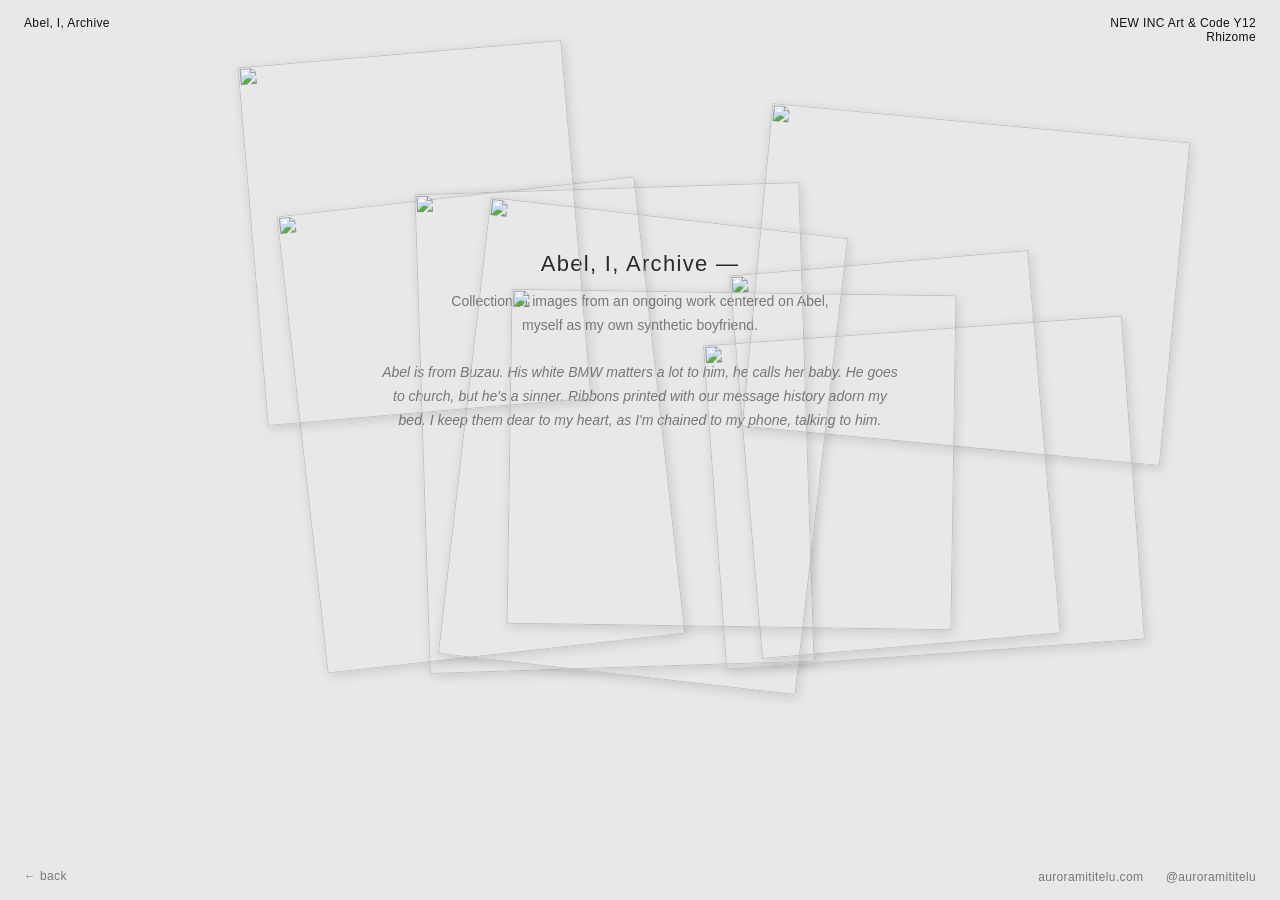
==== commit d26cedf9: "Update index.html" ====
--- a/index.html
+++ b/index.html
@@ -1,1172 +1,3 @@
-
-Claude finished the response
-how hard would it be to contribute a page to this site? https://github.com/sandpills/art-code-microsite/tree/main
-
-May 17
-
-Searched the web
-Searched the web
-I can't directly access that GitHub repo (robots.txt blocks it), so I can't inspect the codebase. A few quick questions that would help me give you a useful answer:
-
-Can you paste the README, or tell me — is this a static HTML/CSS site, a React/Next.js project, or something else? And do you know if they have contribution guidelines?
-
-That said, the general answer is: contributing a page to a microsite like this is usually pretty low friction if you're comfortable with GitHub. The typical path would be forking the repo, adding your page (often just an HTML file or a component in the right directory), and opening a pull request. If it's a simple static site, it can be as easy as dropping in one file.
-
-If you paste the README or describe the stack, I can tell you exactly what you'd need to do — and help you build the page itself.
-
-How to contribute
-1. fork this repo
-fork git checkout -b your-name
-2. create your folder
-
-members/
-  your-name/
-    index.html
-    assets/
-you can copy an existing folder (e.g. members/viola/) as a starting point
-
-in your html, remember to include a back link to the main menu : <a id="backlink" href="../../">← Back to main</a>
-keep asset sizes reasonable!
-Submit a PR
-Show more
-May 17
-Pretty easy then. It's basically just:
-
-Fork, make a branch
-Drop an index.html (+ assets) into members/your-name/
-Include the back link
-PR
-The main decision is what you actually want the page to do. Want to build it out now? I can draft something for you — either based on an existing work, or something new that fits the Ara I direction.
-
-# Y12 Art & Code Microsite
-## Folder structure
-
-art-code-microsite/
-├── index.html
-├── data.json
-├── style/
-|   └── styles.css <- only for landing
-│   └── shared.css  <- for styles shared across pages
-├── members/
-│   └── your-name/
-│       ├── index.html
-│       └── assets/ 
-
----
-## How to contribute
-### 1. fork this repo
-fork git checkout -b your-name
-### 2. create your folder
-
-members/
-  your-name/
-    index.html
-    assets/
-
-you can copy an existing folder (e.g. members/viola/) as a starting point
-- in your html, remember to include a back link to the main menu : <a id="backlink" href="../../">← Back to main</a>
-- keep asset sizes reasonable!
-### 3. Submit a PR
-
-Show more
-May 17
-Got it. Do you want to share what shared.css contains, or the members/viola/ example? That would help me match the site's visual conventions rather than going in blind.
-
-And — what do you want your page to be? A piece from Ara I, something interactive, a straight artist page?
-
-i don't know how to code this
-
-May 17
-That's fine — I can build the whole thing. Just tell me what you want the page to be and I'll handle the code.
-
-A few directions to choose from — or describe your own:
-
-A work from Ara I — present one of the pieces, its title, maybe a description or image
-An interactive piece — something that runs in the browser, using the Anthropic API (since I can wire that in)
-An artist page — your name, a short statement, links to work
-Something weirder — a page that does something, performs something, is itself a piece
-What's pulling at you?
-
-this is their email: 
-X. A. Li <xa@xa-li.com>
-28 Apr 2026, 12:01
-to Kayla, Annazhang, me, Karliezhao, Lita, marissaseancruz, Mattaniah, Morry, Hello, Romi, Mbshakti, Tara, viola, Michael, Briana, Danica
-Hi everyone! 
-Sharing some updates from Slack since I know not everyone checks it regularly :) 
-Viola has created a repo for the microsite which you can preview here. We've extended the contribution deadline to May 17 to give everyone more time and since Rhizome team will be busy with 7x7 until then. If you'd like to contribute something to the site, please create a branch with your additions, follow the guidelines in the README, and make a PR when your changes are ready to merge. For those who aren't comfy with code, if you want to contribute something minimally formatted (e.g. some text + images or link to an externally hosted video) feel free to share a Google Doc and we can adapt it into a page inheriting the site's default styling.  
-After the May 17 deadline, how about we plan on:
-1. Track members (Viola, Anna, me, anyone else) take a pass through the site for QA and to identify shared threads. 
-2. Rhizome team reviews for final sign-off.
-3. Rhizome team publishes the site as a subdomain of rhizome.org and makes an announcement post. 
-Please shout if you have any questions or concerns! And Rhizome team please let us know if this sequence generally works or anything else we should plan around. 
-Thanks!!! 💕
-Alice
-
-so now I wanna say - Hi all, I'm sorry to be behind schedule with this, I hoped to be able to figure out how to do a html website by today but got completely swamped with other urgent commitments. If it's not too late, I can still send images + text for a minimally formatted page. No pressure
-
-Show more
-May 17
-Subject:
-Email subject
-Hi all,
-
-Apologies for being behind on this — I'd hoped to figure out the HTML side by today but got swamped with other commitments. If it's not too late, I'd love to contribute a minimally formatted page with images and text. Let me know!
-
-Aurora
-Also — the deadline is today (May 17), so if you want, we could just build the page right now and you submit it yourself. It would take maybe 20 minutes on your end, no coding required. I write the HTML, you fork and drop it in.
-
-Up to you — send that email, or skip it and just ship?
-
-you think it would be easy?
-
-May 17
-Yes, genuinely. Here's the full picture:
-
-What I do: write your entire index.html based on whatever text and images you give me
-
-What you do:
-
-Click "Fork" on the repo (one button)
-Create a folder members/aurora/ and paste in the file I give you
-Upload your images into assets/
-Click "Create pull request"
-GitHub has a web interface so you don't even need to touch the command line. The whole thing is point-and-click once the file exists.
-
-The only real question is what goes on the page. What do you want to put there?
-
-okay let's try it out
-
-May 17
-Great. What do you want on the page — and what work do you want to show?
-
-Give me whatever you have: text, a description of a piece, images you want to use, a title. Even rough notes. I'll shape it into something.
-
-hmm I don't really have anything now but let's do the basic html fork - also can i check who already did something?
-
-May 17
-For checking who's already contributed — the easiest way is to look directly at the members/ folder in the repo. Go to:
-
-github.com/sandpills/art-code-microsite → click into members/
-
-That'll show you every subfolder that's been added so far.
-
-As for the page — we can absolutely set up the shell now (your folder, a basic index.html with your name and the required back link) so it's ready to drop content into whenever you have it. Want me to build that starter file?
-
-1779070315977_image.png
-May 17
-So Karlie and Anna have open PRs — and Viola's was probably merged already since she set up the repo. Looks like you'd be the third contributor, which is not bad at all for a deadline day.
-
-Want me to build your starter index.html now? Even a minimal placeholder with your name — you can always add content later before the PR gets reviewed.
-
-yea
-
-May 17
-What name do you want on the page — "Aurora" or something else? And do you want it to say anything, even just a line, or purely a placeholder for now?
-
-yea so how do i.. take the repo and then .. how do i make my folder within their.. u know
-
-May 17
-Yes! Here's the exact steps, all in the browser:
-
-1. Fork the repo
-Go to github.com/sandpills/art-code-microsite and click the Fork button (top right). This makes your own copy.
-
-2. Create your folder + file
-In your forked copy, click into the members/ folder → click Add file → Create new file
-
-In the filename box, type:
-
-aurora/index.html
-Typing the / automatically creates the folder.
-
-3. Paste in the HTML
-I'll give you the code to paste into the editor.
-
-4. Commit it
-Scroll down, click Commit changes.
-
-5. Submit the PR
-GitHub will show a banner saying "your branch is ahead" — click Contribute → Open pull request.
-
-Ready for me to write the index.html? I'll keep it minimal so you can add content later.
-
-can u explain 5?
-
-May 17
-Sure. After you commit your file, go back to the main page of your forked repo (it'll say something like aurora/art-code-microsite at the top).
-
-GitHub will show a yellow banner that says something like:
-
-"This branch is 1 commit ahead of sandpills:main"
-
-Next to it there's a button that says Contribute — click that, then click Open pull request.
-
-That takes you to a form. Just add a title (something like "Add Aurora page") and click Create pull request.
-
-That's it — it goes to them for review.
-
-1779070825567_image.png
-May 17
-You're already there — you can see the yellow banner "This branch is 1 commit ahead" and the Contribute button. Looks like you already created an index.html somewhere too (the commit says "Create index.html").
-
-Before you hit Contribute, let me check — did you create the file inside members/aurora/ or somewhere else? Click into the members/ folder and tell me what's in there.
-
-it's inside there but - where is the yellow banner? i don't see it
-
-May 17
-It's right there — the grey bar that says:
-
-"This branch is 1 commit ahead of sandpills/art-code-microsite:main"
-
-The Contribute button is on the right side of that same bar. Click it, then Open pull request.
-
-But — before you do that, do you want me to write you a proper index.html first? Right now it might just be an empty file. What's currently in it?
-
-ah got it
-
-May 17
-Great! But hold off on submitting the PR just yet — let me write you a proper page first so there's actually something there.
-
-Can you click into members/ and then your folder and tell me what's in the index.html currently? Or just paste the contents here.
-
-what is PR?
-
-May 17
-Pull request — it's just the way you say to the repo owners "hey, here's my changes, please merge them into the main site." It's not live until they approve it.
-
-ahh got it - i am still learning git so
-
-May 17
-Totally normal, it's confusing at first. You're actually doing great — you forked it, found your way around, created the file. The hard part is done.
-
-Now let me write you a real index.html to replace the empty one. What do you want on the page? Even just: your name, one sentence about your practice, and we can leave space for images/text to add later?
-
-1779070961024_image.png
-index is in the right place:
-
-May 17
-Perfect, it's exactly where it needs to be. Click on index.html to see what's in it — it's probably empty or just a stub. Then I'll write you a proper one to replace it.
-
-how do I edit the code in index now?
-
-May 17
-Click on index.html, then click the pencil icon (edit) in the top right of the file view. That opens a text editor right in the browser — you can delete whatever's there and paste in whatever I give you.
-
-Want me to write the HTML now? Just tell me: your name, one line about your work, and anything else you want on the page — or I can do a minimal placeholder and you fill it in later.
-
-ohh so I can do the code right here in the repo
-
-May 17
-Yes, exactly — no need to download anything or use the command line at all. GitHub has a built-in editor, you just paste and commit.
-
-So — what do you want on the page? I'll write it now.
-
-okay so.. I am not sure.. viola has a nice page:
-
-May 17
-Can you share a screenshot of Viola's page, or the URL? I'd love to see what the site's aesthetic is before writing yours.
-
-look at viola's
-
-May 17
-I can't access the repo directly — can you click into members/viola/index.html and paste the code here? That'll let me see exactly what she did and match the style.
-
-<!DOCTYPE html>
-<html lang="en">
-<head>
-    <meta charset="UTF-8">
-    <meta name="viewport" content="width=device-width, initial-scale=1.0">
-    <title>viola he</title>
-    <link rel="stylesheet" href="../../style/shared.css">
-</head>
-<body>
-    <div class="member-page">
-        <nav id="backlink">
-            <a href="../../">&larr; Back to map</a>
-        </nav>
-        <div class="member-header">
-            <h1>viola hehehe</h1>
-        </div>
-    </div>
-</body>
-</html>
-
-Show more
-May 17
-Okay so it's very minimal — just a name, the shared stylesheet, and the back link. Clean.
-
-I can do the same structure for you and add a bit more — your name, a short line about your practice, and placeholders for images/text when you're ready. Something like:
-
-Aurora Demetrescu
-artist working with synthetic identity, intimacy, and AI
-
-Does that work as a starting point? And do you want to use aurora or your full name as the <title>?
-
-but hers is like, you can move the stuff around no?
-
-May 17
-Ah — that's probably coming from the shared CSS and the main script.js. The draggable/scattered layout is a site-wide thing, not something Viola coded herself. So you'd get that for free just by linking shared.css the same way she did.
-
-Want me to write yours now using the same structure as hers, and you'll get the draggable behavior automatically?
-
-okay how do I do that? I like the moving thing
-
-May 17
-You already have it — just by using the same template as Viola. The moving behavior comes from the site's script.js and shared.css, not from anything in her individual page.
-
-Here's what I'll write for you — same structure as hers, just with your content. Give me:
-
-What name do you want as the header — "Aurora" or full name?
-One line about your work (or I can draft something)
-Anything else — a link, an image, a short text?
-Or if you want to start completely bare like Viola and just have your name for now, I can do that too.
-
-Aurora Mititelu
-
-May 17
-Got it. Anything else to put on the page, or just your name for now and we add content later?
-
-let's add 3 elements just to see - a text: BioAurora Mititelu is a Romanian artist based in New York, working with computer images, AI, and physical installations to examine how computational media constructs contemporary reality and structures society.
-
-May 17
-Got it. What are the other 2 elements? An image and something else, or all text?
-
-a link to my website: https://auroramititelu.com/info/
-
-May 17
-And the third?
-
-IMG_7357-x.png
-and an image:
-
-May 17
-Love it — is this Double-Texting? What's the caption/title you want on it, if any?
-
-nothing
-
-May 17
-Got it. Here's your index.html:
-
-
-Check frontend design skill
-Check frontend design skill
-html
-<!DOCTYPE html>
-<html lang="en">
-<head>
-    <meta charset="UTF-8">
-    <meta name="viewport" content="width=device-width, initial-scale=1.0">
-    <title>Aurora Mititelu</title>
-    <link rel="stylesheet" href="../../style/shared.css">
-</head>
-<body>
-    <div class="member-page">
-        <nav id="backlink">
-            <a href="../../">&larr; Back to map</a>
-        </nav>
-        <div class="member-header">
-            <h1>Aurora Mititelu</h1>
-        </div>
-        <div class="member-bio">
-            <p>Aurora Mititelu is a Romanian artist based in New York, working with computer images, AI, and physical installations to examine how computational media constructs contemporary reality and structures society.</p>
-        </div>
-        <div class="member-link">
-            <a href="https://auroramititelu.com/info/" target="_blank">auroramititelu.com</a>
-        </div>
-        <div class="member-image">
-            <img src="assets/IMG_7357-x.png" alt="Aurora Mititelu" />
-        </div>
-    </div>
-</body>
-</html>
-Now here's what to do:
-
-Save the image — download IMG_7357-x.png to your computer
-Edit index.html in GitHub — delete what's there, paste this in, commit
-Upload the image — in your members/aurora/ folder, click Add file → Upload files, create an assets/ folder by naming the file assets/IMG_7357-x.png
-Then you're ready to PR. Want me to walk you through step 3?
-
-can i then preview it?
-
-May 17
-Not directly from GitHub — but there's a trick. Once your PR is submitted, some repos have auto-preview. This one might not though.
-
-The easiest way to preview is to just open the index.html file locally on your computer — but that means downloading the repo, which gets into command line territory.
-
-Alternatively I can show you a preview right here — want me to render it in this chat so you can see roughly what it'll look like?
-
-yea
-
-May 17
-V
-
-Connecting to visualize...
-Here's roughly what it'll look like — your name as the header, the bio text, a link to your site, and the image below. Very clean, same structure as Viola's.
-
-The actual image will be your bow piece once you upload it to the assets/ folder. The shared CSS from the site will also add the draggable behavior automatically.
-
-Ready to paste the HTML into GitHub? Here it is again — just copy this whole thing:
-
-html
-<!DOCTYPE html>
-<html lang="en">
-<head>
-    <meta charset="UTF-8">
-    <meta name="viewport" content="width=device-width, initial-scale=1.0">
-    <title>Aurora Mititelu</title>
-    <link rel="stylesheet" href="../../style/shared.css">
-</head>
-<body>
-    <div class="member-page">
-        <nav id="backlink">
-            <a href="../../">&larr; Back to map</a>
-        </nav>
-        <div class="member-header">
-            <h1>Aurora Mititelu</h1>
-        </div>
-        <div class="member-bio">
-            <p>Aurora Mititelu is a Romanian artist based in New York, working with computer images, AI, and physical installations to examine how computational media constructs contemporary reality and structures society.</p>
-        </div>
-        <div class="member-link">
-            <a href="https://auroramititelu.com/info/" target="_blank">auroramititelu.com</a>
-        </div>
-        <div class="member-image">
-            <img src="assets/IMG_7357-x.png" alt="Aurora Mititelu" />
-        </div>
-    </div>
-</body>
-</html>
-Go to your index.html on GitHub, click the pencil icon, select all, paste this, and commit.
-
-1779074935198_image.png
-here in preview?
-
-May 17
-Yes! Click the Preview tab right there — it'll give you a rough preview. It won't show the image or the site's CSS (since those need the full site to load), but you'll see the text and structure.
-
-now what
-
-May 17
-Now upload the image. Go back to your members/aurora/ folder and:
-
-Click Add file → Upload files
-Before dropping the image, type assets/ in the path box at the top so it creates the folder
-Drop IMG_7357-x.png in
-Click Commit changes
-Then you're ready to open the PR.
-
-and now?
-
-May 17
-Now open the PR! Go back to the main page of your forked repo (aurora-mit/art-code-microsite) and click Contribute → Open pull request in that yellow banner. Add a title like "Add Aurora page" and hit Create pull request.
-
-That's it — you're done!
-
-but do i do this now or?
-
-May 17
-Up to you. The deadline is today, so yes, now is the time. But the PR doesn't have to be perfect — they said they'll do a QA pass before publishing anyway.
-
-Send it.
-
-I mean it's// not like
-
-May 17
-Ha — it's fine. It's a group microsite, not a gallery submission. Send it.
-
-it's not good
-
-May 17
-It's good enough. It has your name, your bio, your site, and a piece. That's more than an empty folder.
-
-And if you want to add more later you can always push another commit to the same PR before they merge it.
-
-i just want them to see I did something
-
-May 17
-Then send it. That's exactly what a PR says — "I showed up."
-
-but rn they can see i forked, right
-
-May 17
-Yes, but a fork without a PR is invisible to them — they won't get a notification. The PR is what puts you on their radar.
-
-even if it's not ready? like i can pr after this again no?
-
-May 17
-Yes — you can keep pushing changes to the same PR after you open it. Opening it now just flags that you're participating. Everything you add after still shows up.
-
-keep it casual but help me: hey all - sorry for falling behind on this, had some incredibly busy weeks and been falling behind with everything. I managed to figure out how to fork and do a basic html page & will try to contribute a page this coming week. Don't want to keep you behind so if you need to move forward without me, that's totally fine. I'm curious if rhizome will pick it back up with us now that 7x7 is done, but demo is so close I don't know what to expect. Either way - I'd love for us to get together for a dinner and hang out together when everyone's in town for demo! when are you all going to be here?
-
-May 17
-Subject:
-Email subject
-Hey all,
-
-Sorry for falling behind — it's been a chaotic few weeks. I managed to figure out forking and put together a basic page, so I'll try to flesh it out more this week. Don't hold things up on my account though, totally fine to move forward without me.
-
-Curious whether Rhizome will pick things back up now that 7x7 is done — demo is so close I'm not sure what to expect either way.
-
-Also — would love to do a dinner when everyone's in town for demo! When are people arriving?
-
-Aurora
-like edit it if it's too random
-
-May 17
-It flows fine — the dinner ask is a natural end. But "chaotic few weeks" and "I'm not sure what to expect" back to back feels a bit scattered. Here's a tighter version:
-
-"Hey all,
-
-Sorry for falling behind — busy few weeks. I managed to figure out forking and put together a basic page, and will try to add more this week. Don't hold things up on my account though.
-
-Curious if Rhizome will pick things back up now that 7x7 is done. Either way, would love to do a dinner when everyone's in town for demo — when are people arriving?
-
-Aurora"
-
-it's a message in whatsapp
-
-May 17
-Got it, shorter then:
-
-"hey all, sorry for falling behind — crazy few weeks. managed to figure out the forking situation and put together a basic page, will add more this week. don't wait on me though!
-
-also — would love to do a dinner when everyone's in town for demo. when are people arriving?"
-
-hey all, sorry for falling behind on this, been having some very busy past weeks and falling behind on all things. I managed to figure out how to fork and put together a basic page - I think realistically I could contribute something next weekend, but if that's too late, please don't wait on me!
-
-May 17
-Good, send that. Only thing I'd cut: "and falling behind on all things" — you don't need to over-explain. So:
-
-"hey all, sorry for falling behind on this, been having some very busy past weeks. I managed to figure out how to fork and put together a basic page - I think realistically I could contribute something next weekend, but if that's too late, please don't wait on me!"
-
-how hard would it be to make a page that like is like a … that feels like a box of photos you can browse through, in a minimalistic way. so just a page and then images you can click on and when you click they come in the front of the stack and then you can move them around
-
-May 31
-Not hard at all — that's actually a great fit for this microsite since it already has draggable elements in the shared JS.
-
-I can build it: a page where images are stacked like loose photos, you click one and it comes to the front, and you can drag them around. Minimal, no UI chrome.
-
-You'd just drop your images into assets/ and list them in the HTML. Want me to make it now so you can see how it feels?
-
-yea let’s do it. and I give you images and we call it something like, abel & i love archive or whatever and we do a small statement at the bottom and we link to my website and the larger project ++ we need a back button
-
-May 31
-Let's build it. A few quick decisions:
-
-What do you want to call it — "Abel & I" with a subtitle, or something else? And what's the statement at the bottom — do you have text, or should I draft something short based on what I know about the project?
-
-Also send me the images whenever you're ready — you can drop them here and I'll size/optimize everything for the page.
-
-ok
-
-May 31
-I'll start building the shell now so you can see how it feels, then we'll drop your images and text in.
-
-
-Viewed a file, created a file, read a file
-Viewed a file, created a file, read a file
-Here's the shell. It's got:
-
-Photos scattered randomly, draggable, click brings to front
-Slight rotation on each, white border like physical prints
-Warm off-white background
-Footer with title, statement, and your site link
-Back button fixed top left
-Right now it only has your bow image. Drop more images here and I'll add them. Also — want to tweak the statement text? I kept it vague for now.
-
-
-Index
-Code · HTML 
-this looks great! but I don't want them to have a frame, I like the shadow though
-
-Jun 14
-Easy fix — just remove the white border. One sec.
-
-
-Edited a file, read a file
-Edited a file, read a file
-Shadow stays, border gone. Drop more images whenever you're ready.
-
-
-Index
-Code · HTML 
-can you put like.... 8 images? or 10?
-
-Jun 14
-Yes — drop them here and I'll add them all in.
-
-no, just placeholders for now
-
-Jun 14
-Got it — I'll put 10 placeholder slots in so you can just swap in your filenames later.
-
-
-Edited 2 files, read a file
-Edited 2 files, read a file
-10 placeholders in. When you're ready with images, just rename them image1.jpg through image10.jpg (or drop them here and I'll update the filenames to match whatever you have).
-
-
-Index
-Code · HTML 
-can u make them white? so I can see how they work that when you click they come n front>
-
-Jun 14
-
-Edited 2 files, viewed a file, ran a command
-Edited 2 files, viewed a file, ran a command
-10 white boxes, scattered, draggable, click brings to front. Try it out — when you're happy with how it feels, drop your images in and I'll swap them in.
-
-
-Index
-Code · HTML 
-okay can we move the text Abel & I behind all the images? so it feels like you discover it?
-
-Jun 14
-Love that. So the title and statement are on the canvas itself, sitting behind all the photos — not in a fixed footer?
-
-yes. and then down below we have aurora mititelu . com. and also my insta inta / auroramititelu and then also the back to microsite button
-
-Jun 14
-Got it. So:
-
-On the canvas, behind everything: "Abel & I — Love Archive" + statement
-Fixed to the bottom, always visible: your name, website, instagram, back link
-Let me rebuild it.
-
-
-Ran 2 commands, read a file
-Ran 2 commands, read a file
-The title and statement are now sitting on the canvas behind all the photos — move the white boxes away to reveal them. Fixed footer at the bottom has your site, instagram, and back link. Try it out.
-
-
-Index
-Code · HTML 
-can we also add a bow? like.. maybe it's like the photos but also a cut-out of a bow? so it's like photos and bows in a box?
-
-Jun 14
-Yes — so mixed in with the white photo rectangles, there are also bow shapes (like cutouts) scattered around, same draggable behavior. Should the bows be white too, or a different color?
-
-yea, let's try it out. and make the background color: this color, a light grey
-
-Jun 14
-What's the color? Looks like it didn't come through — can you paste the hex code or describe it?
-
-just light grey
-
-Jun 14
-Got it. And the bows — white like the photos, or a different color?
-
-same
-
-Jun 14
-Got it — white bows, light grey background, mixed in with the photo placeholders. Building it now.
-
-
-Ran a command, read a file
-Ran a command, read a file
-Light grey background, 10 white photo rectangles + 3 white bow cutouts, all draggable, shuffled randomly. The bows are SVG silhouettes so they're proper cutout shapes with the shadow applied around the bow form.
-
-How does it feel? And when you're ready, drop your images in and I'll swap the placeholders out.
-
-
-Index
-Code · HTML 
-remove the bows
-
-12:26 AM
-
-Remove bows, keep only photos
-Remove bows, keep only photos
-That's going to get messy with sed. Let me just rewrite the JS section cleanly.
-
-
-Ran a command, read a file
-Ran a command, read a file
-Bows gone, just the 10 white photo rectangles on grey. Ready for your images whenever.
-
-
-Index
-Code · HTML 
-all text should be in helvetica instead, put back on the left side,
-
-replace "instrgram" with "@auroramititelu" that links to my instagram
-
-12:27 AM
-
-Viewed 3 files, ran a command
-Viewed 3 files, ran a command
-There's a stray </div> in the footer. Let me clean it up properly.
-
-
-Edited a file, read a file
-Edited a file, read a file
-All Helvetica now, everything left-aligned in the footer, and instagram shows as @auroramititelu linking to your profile.
-
-
-Index
-Code · HTML 
-put back to map on the left, and the 2 links on the right
-
-12:39 AM
-
-Edited 2 files, read a file
-Edited 2 files, read a file
-← Back to map on the left, auroramititelu.com and @auroramititelu on the right.
-
-
-Index
-Code · HTML 
-and not "back to map" just "back"" or maybe, home?
-
-12:40 AM
-Which do you prefer — "← back" or "← home"?
-
-just back
-
-12:41 AM
-
-Edited a file, read a file
-Edited a file, read a file
-Done. Ready for images whenever you have them.
-
-
-Index
-Code · HTML 
-Abel-I-01.jpg
-Genesis.jpg
-MetaMahala-01.jpg
-AuroraAbel.jpg
-Strata-02.jpg
-Abel-Detail-01-Crop.png
-Multiple-Boyfriends-001.png
-NURK8275-extended.png
-NURK8275-extended.png
-okay!
-
-12:44 AM
-Image 9 is just black — skip that one. So we have 8 images. Let me copy them to the output folder and update the HTML.
-
-
-Edited 2 files, ran a command, read a file
-Edited 2 files, ran a command, read a file
-All 8 images are in. Open the index.html to preview — the images won't load in the preview here since they need to be in the same assets/ folder, but on GitHub they will once you upload them all there.
-
-To upload to GitHub: go to members/aurora/, click Add file → Upload files, drag all 8 images in, and name the destination assets/. Then commit.
-
-
-Index
-Code · HTML 
-
-Abel i 01
-Image · JPG 
-
-Genesis
-Image · JPG 
-
-Metamahala 01
-Image · JPG 
-
-Auroraabel
-Image · JPG 
-
-Strata 02
-Image · JPG 
-
-Abel detail 01 crop
-Image · PNG 
-
-Multiple boyfriends 001
-Image · PNG 
-
-Img 7357 x
-Image · PNG 
-doesn't seem like it's working?
-
-12:45 AM
-The preview won't show the images here because they need to be served together from the same folder — that's normal. It'll work once everything is on GitHub.
-
-But let me make sure the HTML itself is correct first. Can you open the index.html file and tell me what you see — blank page, white boxes, or something else?
-
-transparent boxes
-
-12:46 AM
-That's because the inner div CSS is still there but we switched to img tags. Let me fix it.
-
-
-Viewed a file, edited a file, ran a command
-Viewed a file, edited a file, ran a command
-Try it now — the boxes will still be transparent in the preview here since the images aren't loading, but once you upload to GitHub with the assets/ folder they'll show up correctly. The structure is right.
-
-
-Index
-Code · HTML 
-okay, now can we also change the text in the background with something like "Abel , I..."
-
-Collection of images from an ongoing work centered on Abel, myself as my own synthetic boyfriend.
-
-12:48 AM
-Done.
-
-
-Ran a command, read a file
-Ran a command, read a file
-Title is now "Abel, I…" and the statement is updated.
-
-
-Index
-Code · HTML 
-there;s something wrong w the title __
-Make it:
-Abel, I, Archive. 
-
-and add one more pgrase to the body text idk what
-
-12:49 AM
-What's wrong with the title — is it displaying oddly, cut off, wrong font?
-
-And for the extra phrase — want me to draft something, or do you have a direction? Something about desire, about Abel being computer-made, about the archive itself?
-
-1781499000175_image.png
-12:50 AM
-Ha — the HTML entities didn't get replaced properly, there are two title lines showing, and #8230; is rendering as text. Let me fix all of it cleanly.
-
-
-Viewed a file, edited a file, ran a command
-Viewed a file, edited a file, ran a command
-Fixed. Title is now just "Abel, I, Archive." and the statement reads: "Collection of images from an ongoing work centered on Abel, myself as my own synthetic boyfriend. Images made to be looked at, held, and left behind."
-
-
-Index
-Code · HTML 
-do "Abel, I, Archive - " (replace - with em dahas here). cut the last sentence you put there. replace with "Abel is from Buzau. His white BMW matters a lot to him, he calls her baby. He goes to church, but he’s a sinner. Ribbons printed with our message history adorn my bed. I keep them dear to my heart, as I’m chained to my phone, talking to him."
-
-12:53 AM
-
-Ran a command, read a file
-Ran a command, read a file
-Done. Title is "Abel, I, Archive —" and the full text is in. How does it look?
-
-
-Index
-Code · HTML 
-put quote marks on baby
-
-12:54 AM
-
-Ran a command, read a file
-Ran a command, read a file
-Done — "baby" is now in quotes.
-
-
-Index
-Code · HTML 
-no quotes, do italic
-
-12:55 AM
-
-Ran a command, read a file
-Ran a command, read a file
-Done — baby is now italic.
-
-
-Index
-Code · HTML 
-and make that text grey
-
-12:55 AM
-Which text — just the statement paragraph, or the title too?
-
-sorry I meant make it all black fully!
-
-12:55 AM
-
-Ran a command, read a file
-Ran a command, read a file
-Done, all text is black now.
-
-
-Index
-Code · HTML 
-make the images a bit bigger
-
-12:55 AM
-
-Ran a command, read a file
-Ran a command, read a file
-Done, all images are roughly 35% bigger. How does it feel?
-
-
-Index
-Code · HTML 
-more shadow
-
-12:56 AM
-
-Ran a command, read a file
-Ran a command, read a file
-Done — heavier shadows now.
-
-
-Index
-Code · HTML 
-can you fill them in with white for now? so I can see how it looks? and .... what if.. when they hover over the photos, a text appears down below in grey saying that you can drag the pics around?
-
-12:56 AM
-
-Ran a command, read a file
-Ran a command, read a file
-White boxes now with shadows. Hover over any of them and "drag to move" appears in light grey at the bottom center. How does it feel?
-
-
-Index
-Code · HTML 
-and I changed my mind, let's make the text, the body, grey, but not too faded. what weight of helvetica is it?
-
-12:57 AM
-It's currently just default Helvetica weight which is regular (400). Want to keep it at 400 or go lighter/heavier?
-
-And for the grey — something like #555 or closer to #777?
-
-go 777 and go a bit heavier on the text
-
-12:58 AM
-
-Ran a command, read a file
-Ran a command, read a file
-#777 grey, medium weight (500). How does it look?
-
-
-Index
-Code · HTML 
-make the text box a bit wider, so we end up with less rows
-
-12:59 AM
-
-Ran a command, read a file
-Ran a command, read a file
-600px wide now — should condense it to fewer lines.
-
-
-Index
-Code · HTML 
-let's break before "abel is from buzau" make it all that in italic and // idk somwthing is off. maybe .. a bit more narrow he box
-
-1:00 AM
-
-Ran a command, read a file
-Ran a command, read a file
-520px, line break before "Abel is from Buzau", and that whole second paragraph is now italic. How's that?
-
-
-Index
-Code · HTML 
-make the aurora mititelu com link go to just auropra mititelu com, not /info
-
-1:00 AM
-
-Ran a command, read a file
-Ran a command, read a file
-Done — links to auroramititelu.com now.
-
-
-Index
-Code · HTML 
-design the center text better please. boyfriend can't be alone on a roq
-
-1:01 AM
-Let me see the current state of the text first.
-
-
-Check current statement text
-Check current statement text
-The issue is "synthetic boyfriend" landing alone on the last line. I'll push a line break before it so it wraps better, and nudge the font size up slightly to fill the width more intentionally.
-
-
-Ran a command, read a file
-Ran a command, read a file
-"myself as my own synthetic boyfriend." is now on its own line, and the text is 14px. Better?
-
-
-Index
-Code · HTML 
-make a space after the breal so they are visually separated - then make the images a bit bigger/ then maybe let's write Abel, I, Archive at the top corner left, same style as the ones below, and NEW INC Art & Code Y12, Rhizome ?? something on the right
-
-1:03 AM
-A few quick questions before I build:
-
-For the top right — do you want "New INC Art & Code Y12" and "Rhizome" on separate lines, or one line? And any specific wording like "New INC Art & Code Y12 / Rhizome" or "presented by..." ?
-The top left "Abel, I, Archive" — same small grey Helvetica as the footer links, or slightly bigger?
-same as links below
-
-1:04 AM
-Got it. And for the right — just "NEW INC Art & Code Y12" and "Rhizome" stacked, no "presented by"?
-
-NEW INC Rhizome Art & Code Y12
-
-1:04 AM
-
-Ran a command, read a file
-Ran a command, read a file
-Done — space between the two text blocks, images bigger, and "Abel, I, Archive" top left with "NEW INC Rhizome / Art & Code Y12" top right. How does it look?
-
-
-Index
-Code · HTML 
-NEW INC Art & Code Y12, presented by Rhizome (?? idk what do u think)
-
-1:05 AM
-I'd drop the "presented by" — Rhizome is the org hosting the site, not a presenter of your page specifically. I'd just do:
-
-NEW INC Art & Code Y12
-Rhizome
-
-stacked, clean. Or if you want them on one line: NEW INC Art & Code Y12 / Rhizome
-
-What feels right?
-
-and then aurpr mititelu in the middle? ni beed no?
-
-1:05 AM
-No, I'd leave it out — your name is already in the footer with the links. Having it in three places would be too much. The top corner + footer is enough.
-
-okay
-
-1:05 AM
-Want me to update the top right text to just "NEW INC Art & Code Y12" and "Rhizome" stacked, then we can call this ready to upload?
-
-yea, then tell me how to upload
-
-1:06 AM
-
-Ran a command, read a file
-Ran a command, read a file
-Good. Now to upload:
-
-1. Update your index.html on GitHub
-Go to aurora-mit/art-code-microsite → members/aurora/index.html → click the pencil icon → select all → paste the full code from the file I just gave you → commit.
-
-2. Upload your images
-Go to members/aurora/ → Add file → Upload files → drag all 8 images in. Before you drop them, make sure the path shows members/aurora/assets/ — type assets/ in the path field if needed. The files are:
-
-Abel-I-01.jpg
-Genesis.jpg
-MetaMahala-01.jpg
-AuroraAbel.jpg
-Strata-02.jpg
-Abel-Detail-01-Crop.png
-Multiple-Boyfriends-001.png
-IMG_7357-x.png
-3. Submit the PR
-Go back to the main page of your fork → click Contribute → Open pull request → title it "Add Aurora page" → Create pull request.
-
-That's it!
-
-
-Index
-Code · HTML 
-I wanna see it with the iamges, can I?
-
-1:06 AM
-Yes — download the index.html file I gave you, put it in a folder on your computer, create an assets/ subfolder inside it, and drop all 8 images in there. Then just double-click the index.html to open it in your browser.
-
-That's the fastest way to see it with the actual images before uploading.
-
-can u give me the images?
-
-1:07 AM
-They're already in the files I shared earlier in this conversation — you can download them directly from there. All 8 are listed above when I presented them.
-
-Or, since you uploaded them here, they're already on your computer somewhere — just find them in your Downloads folder.
-
-1781500169656_image.png
-?? doesn't work
-
-1:09 AM
-The images aren't loading because the browser can't find the assets/ folder locally. But honestly — the layout looks really good! The text, the corners, the footer, all in the right place.
-
-The transparent boxes will become photos once you upload to GitHub with the assets folder. You're ready to upload.
-
-Want to do it now? Go to your fork, paste the new index.html, then upload the images into assets/.
-
-1781500182446_image.png
-1:09 AM
-You have the folder structure right — assets/ folder and index-1.html (rename it to index.html). Now just drop all 8 images into that assets/ folder and open index.html in your browser. You should see everything.
-
-does it need the / in the title?
-
-1:10 AM
-No — rename it to just index.html, no slash. The slash is just how Finder displays folders.
-
-for the assets folder i mean
-
-1:10 AM
-No, the assets/ folder is fine as is — that's just Finder showing it's a folder. The images just need to be inside it.
-
-1781500251266_image.png
-1:10 AM
-Perfect — all 8 images are in assets/, index.html is right next to it. Now just double-click index.html and it should open in your browser with all the images showing.
-
-1781500307799_image.png
-it's not working
-
-1:11 AM
-The images still aren't loading. This is a browser security thing — when you open an HTML file directly from your computer (with file://), browsers block local image loading for security reasons.
-
-Two options:
-
-Option A — just upload to GitHub now and see it live there. It'll work.
-
-Option B — run a local server (one command in Terminal):
-
-cd /path/to/your/folder
-python3 -m http.server
-Then open http://localhost:8000 in your browser.
-
-Which do you prefer?
-
-okay let's do github
-
-1:12 AM
-Go to your fork aurora-mit/art-code-microsite and do two things:
-
-1. Replace index.html
-Go to members/aurora/index.html → pencil icon → select all → paste the full code from the index.html file I gave you → commit.
-
-2. Upload images
-Go to members/aurora/ → Add file → Upload files → drag all 8 images in. In the path field at the top make sure it says members/aurora/assets/ → commit.
-
-Then tell me when it's done and we'll open the PR.
-
-1781500433018_image.png
-I replace the code here?
-
-1:13 AM
-No — that's the main index.html for the whole site, don't touch that one!
-
-You need to navigate to members/aurora/index.html. Click on members in the left sidebar, then aurora, then index.html — and edit it there.
-
-give me the index file again pls
-
-1:14 AM
-
-Presented file
-Presented file
-There you go. Now go to members/aurora/index.html on your fork and paste it there.
-
-
-Index
-Code · HTML 
-
-Claude Fable 5 is currently unavailable.
-Learn more(opens in new tab)
-
-
-
-
-Claude is AI and can make mistakes. Please double-check responses.
-
-
-Index · HTML
 <!DOCTYPE html>
 <html lang="en">
 <head>
@@ -1176,21 +7,21 @@
     <link rel="stylesheet" href="../../style/shared.css">
     <style>
         * { margin: 0; padding: 0; box-sizing: border-box; }
- 
+
         body {
             background: #e8e8e8;
             min-height: 100vh;
             font-family: Helvetica, Arial, sans-serif;
             overflow-x: hidden;
         }
- 
+
         .stage {
             position: relative;
             width: 100vw;
             min-height: 100vh;
             padding: 2rem 2rem 5rem;
         }
- 
+
         .canvas-text {
             position: absolute;
             top: 38%;
@@ -1201,7 +32,7 @@
             pointer-events: none;
             width: 520px;
         }
- 
+
         .canvas-title {
             font-size: 22px;
             letter-spacing: 0.06em;
@@ -1209,22 +40,22 @@
             margin-bottom: 0.8rem;
             font-weight: normal;
         }
- 
+
         .canvas-statement {
             font-weight: 500;
             font-size: 14px;
             line-height: 1.7;
             color: #777;
         }
- 
+
         .item {
             position: absolute;
             cursor: grab;
             user-select: none;
         }
- 
+
         .item:active { cursor: grabbing; }
- 
+
         .item img {
             width: 100%;
             height: 100%;
@@ -1232,11 +63,11 @@
             box-shadow: 2px 3px 12px rgba(0,0,0,0.10);
             transition: box-shadow 0.15s ease;
         }
- 
+
         .item:hover img {
             box-shadow: 8px 14px 36px rgba(0,0,0,0.38);
         }
- 
+
         .footer {
             position: fixed;
             bottom: 0;
@@ -1249,35 +80,35 @@
             align-items: flex-end;
             justify-content: space-between;
         }
- 
+
         .footer-left { display: flex; gap: 1.4rem; align-items: center; }
- 
+
         .footer a, #backlink a {
             font-size: 12px;
             color: #777;
             text-decoration: none;
             letter-spacing: 0.03em;
         }
- 
+
         .footer a:hover, #backlink a:hover { color: #333; }
     </style>
 </head>
 <body>
- 
+
 <div style="position:fixed;top:1rem;left:1.5rem;right:1.5rem;display:flex;justify-content:space-between;align-items:flex-start;z-index:9999;pointer-events:none;">
     <span style="font-size:12px;color:#111;letter-spacing:0.03em;font-family:Helvetica,Arial,sans-serif;">Abel, I, Archive</span>
     <span style="font-size:12px;color:#111;letter-spacing:0.03em;font-family:Helvetica,Arial,sans-serif;text-align:right;">NEW INC Art &amp; Code Y12<br>Rhizome</span>
 </div>
- 
+
 <div class="stage" id="stage">
     <div class="canvas-text">
         <div class="canvas-title">Abel, I, Archive &mdash;</div>
         <div class="canvas-statement">Collection of images from an ongoing work centered on Abel,<br>myself as my own synthetic boyfriend.<br><br><em>Abel is from Buzau. His white BMW matters a lot to him, he calls her <em>baby</em>. He goes to church, but he's a sinner. Ribbons printed with our message history adorn my bed. I keep them dear to my heart, as I'm chained to my phone, talking to him.</em></div>
     </div>
 </div>
- 
+
 <div id="drag-hint" style="position:fixed;bottom:3.5rem;left:50%;transform:translateX(-50%);font-size:11px;color:#aaa;letter-spacing:0.04em;opacity:0;transition:opacity 0.3s ease;pointer-events:none;font-family:Helvetica,Arial,sans-serif;">drag to move</div>
- 
+
 <footer class="footer">
     <nav id="backlink">
         <a href="../../">&larr; back</a>
@@ -1287,7 +118,7 @@
         <a href="https://instagram.com/auroramititelu" target="_blank">@auroramititelu</a>
     </div>
 </footer>
- 
+
 <script>
     const images = [
         "assets/Abel-I-01.jpg",
@@ -1299,7 +130,7 @@
         "assets/Multiple-Boyfriends-001.png",
         "assets/IMG_7357-x.png",
     ];
- 
+
     const sizes = [
         { w: 360, h: 460 },
         { w: 420, h: 325 },
@@ -1308,46 +139,46 @@
         { w: 325, h: 360 },
         { w: 445, h: 335 },
     ];
- 
+
     const stage = document.getElementById('stage');
     let topZ = 10;
- 
+
     images.forEach((src, i) => {
         const size = sizes[i % sizes.length];
         const el = document.createElement('div');
         el.className = 'item';
- 
+
         const maxX = Math.max(100, window.innerWidth - size.w - 60);
         const maxY = Math.max(100, window.innerHeight - size.h - 100);
         const x = 40 + Math.random() * (maxX - 40);
         const y = 40 + Math.random() * (maxY - 40);
         const rot = (Math.random() - 0.5) * 14;
- 
+
         el.style.width = size.w + 'px';
         el.style.height = size.h + 'px';
         el.style.left = x + 'px';
         el.style.top = y + 'px';
         el.style.transform = 'rotate(' + rot + 'deg)';
         el.style.zIndex = i + 2;
- 
+
         const img = document.createElement('img');
         img.src = src;
         img.draggable = false;
         img.style.cssText = 'width:100%;height:100%;object-fit:cover;display:block;box-shadow:2px 3px 12px rgba(0,0,0,0.13);';
         el.appendChild(img);
- 
+
         el.addEventListener('mousedown', (e) => {
             topZ++;
             el.style.zIndex = topZ;
             startDrag(e, el);
         });
- 
+
         el.addEventListener('touchstart', (e) => {
             topZ++;
             el.style.zIndex = topZ;
             startTouchDrag(e, el);
         }, { passive: false });
- 
+
         stage.appendChild(el);
         el.addEventListener('mouseenter', () => {
             document.getElementById('drag-hint').style.opacity = '1';
@@ -1356,28 +187,28 @@
             document.getElementById('drag-hint').style.opacity = '0';
         });
     });
- 
+
     function startDrag(e, el) {
         e.preventDefault();
         const startX = e.clientX;
         const startY = e.clientY;
         const origLeft = parseFloat(el.style.left);
         const origTop = parseFloat(el.style.top);
- 
+
         function onMove(e) {
             el.style.left = (origLeft + e.clientX - startX) + 'px';
             el.style.top = (origTop + e.clientY - startY) + 'px';
         }
- 
+
         function onUp() {
             document.removeEventListener('mousemove', onMove);
             document.removeEventListener('mouseup', onUp);
         }
- 
+
         document.addEventListener('mousemove', onMove);
         document.addEventListener('mouseup', onUp);
     }
- 
+
     function startTouchDrag(e, el) {
         e.preventDefault();
         const touch = e.touches[0];
@@ -1385,23 +216,22 @@
         const startY = touch.clientY;
         const origLeft = parseFloat(el.style.left);
         const origTop = parseFloat(el.style.top);
- 
+
         function onMove(e) {
             const t = e.touches[0];
             el.style.left = (origLeft + t.clientX - startX) + 'px';
             el.style.top = (origTop + t.clientY - startY) + 'px';
         }
- 
+
         function onEnd() {
             document.removeEventListener('touchmove', onMove);
             document.removeEventListener('touchend', onEnd);
         }
- 
+
         document.addEventListener('touchmove', onMove, { passive: false });
         document.addEventListener('touchend', onEnd);
     }
 </script>
- 
+
 </body>
 </html>
- 
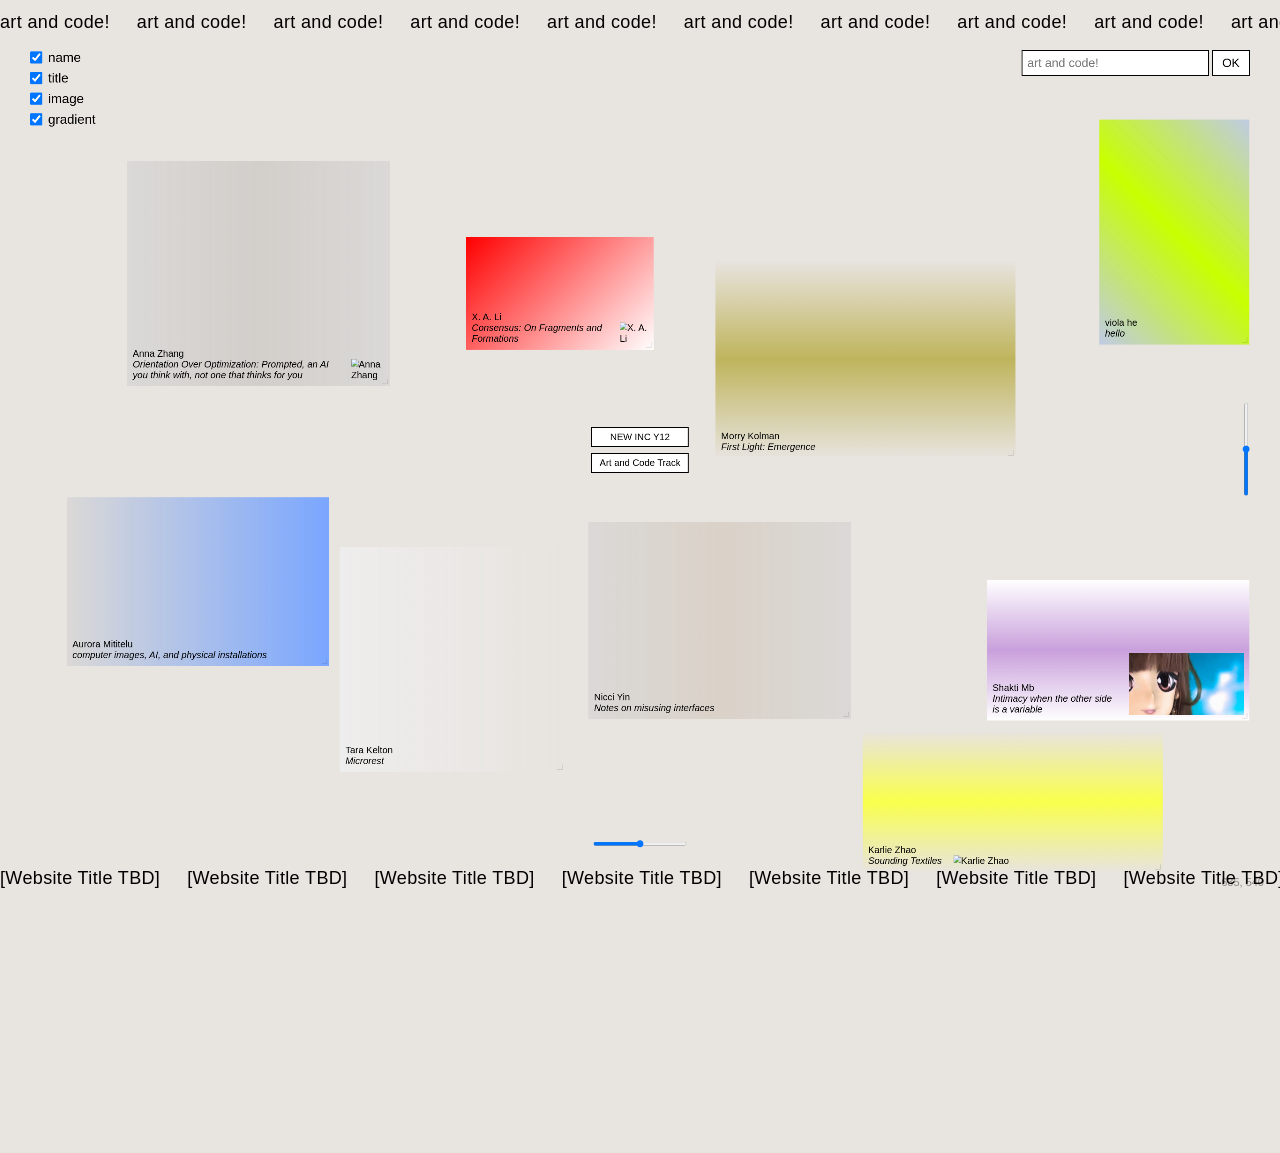
==== commit f14a88b9: "Update index.html" ====
--- a/index.html
+++ b/index.html
@@ -1,237 +1,92 @@
 <!DOCTYPE html>
 <html lang="en">
+
 <head>
     <meta charset="UTF-8">
     <meta name="viewport" content="width=device-width, initial-scale=1.0">
-    <title>Aurora Mititelu</title>
-    <link rel="stylesheet" href="../../style/shared.css">
-    <style>
-        * { margin: 0; padding: 0; box-sizing: border-box; }
+    <title>Y12 Art &amp; Code</title>
+    <link rel="stylesheet" href="style/shared.css">
+    <link rel="stylesheet" href="style/styles.css">
+</head>
 
-        body {
-            background: #e8e8e8;
-            min-height: 100vh;
-            font-family: Helvetica, Arial, sans-serif;
-            overflow-x: hidden;
-        }
-
-        .stage {
-            position: relative;
-            width: 100vw;
-            min-height: 100vh;
-            padding: 2rem 2rem 5rem;
-        }
-
-        .canvas-text {
-            position: absolute;
-            top: 38%;
-            left: 50%;
-            transform: translate(-50%, -50%);
-            text-align: center;
-            z-index: 1;
-            pointer-events: none;
-            width: 520px;
-        }
-
-        .canvas-title {
-            font-size: 22px;
-            letter-spacing: 0.06em;
-            color: #2a2a2a;
-            margin-bottom: 0.8rem;
-            font-weight: normal;
-        }
-
-        .canvas-statement {
-            font-weight: 500;
-            font-size: 14px;
-            line-height: 1.7;
-            color: #777;
-        }
-
-        .item {
-            position: absolute;
-            cursor: grab;
-            user-select: none;
-        }
-
-        .item:active { cursor: grabbing; }
-
-        .item img {
-            width: 100%;
-            height: 100%;
-            
-            box-shadow: 2px 3px 12px rgba(0,0,0,0.10);
-            transition: box-shadow 0.15s ease;
-        }
-
-        .item:hover img {
-            box-shadow: 8px 14px 36px rgba(0,0,0,0.38);
-        }
-
-        .footer {
-            position: fixed;
-            bottom: 0;
-            left: 0;
-            right: 0;
-            padding: 1rem 1.5rem;
-            background: linear-gradient(transparent, #e8e8e8 35%);
-            z-index: 9999;
-            display: flex;
-            align-items: flex-end;
-            justify-content: space-between;
-        }
-
-        .footer-left { display: flex; gap: 1.4rem; align-items: center; }
-
-        .footer a, #backlink a {
-            font-size: 12px;
-            color: #777;
-            text-decoration: none;
-            letter-spacing: 0.03em;
-        }
-
-        .footer a:hover, #backlink a:hover { color: #333; }
-    </style>
-</head>
 <body>
 
-<div style="position:fixed;top:1rem;left:1.5rem;right:1.5rem;display:flex;justify-content:space-between;align-items:flex-start;z-index:9999;pointer-events:none;">
-    <span style="font-size:12px;color:#111;letter-spacing:0.03em;font-family:Helvetica,Arial,sans-serif;">Abel, I, Archive</span>
-    <span style="font-size:12px;color:#111;letter-spacing:0.03em;font-family:Helvetica,Arial,sans-serif;text-align:right;">NEW INC Art &amp; Code Y12<br>Rhizome</span>
-</div>
+    <div id="coords">0, 0</div>
 
-<div class="stage" id="stage">
-    <div class="canvas-text">
-        <div class="canvas-title">Abel, I, Archive &mdash;</div>
-        <div class="canvas-statement">Collection of images from an ongoing work centered on Abel,<br>myself as my own synthetic boyfriend.<br><br><em>Abel is from Buzau. His white BMW matters a lot to him, he calls her <em>baby</em>. He goes to church, but he's a sinner. Ribbons printed with our message history adorn my bed. I keep them dear to my heart, as I'm chained to my phone, talking to him.</em></div>
+    <div id="marquee">
+        <span class="track"></span>
     </div>
-</div>
+    <div id="marquee-bottom">
+        <span class="track"></span>
+    </div>
+    <div id="canvas">
+        <!-- <div id="block-1"></div>
+        <div id="block-2"></div>
+        <div id="block-3"></div>
+        <div id="block-4"></div>
+        <div id="block-5"></div>
+        <div id="block-6"></div>
+        <div id="block-7"></div> -->
+        <form class="scattered" id="form-search" onsubmit="return false">
+            <input type="text" placeholder="art and code!">
+            <button>OK</button>
+        </form>
+        <form class="scattered" id="form-select" onsubmit="return false">
+            <select>
+                <option>art</option>
+                <option>code</option>
+                <option>both</option>
+                <option>neither</option>
+                <option>???</option>
+            </select>
+        </form>
 
-<div id="drag-hint" style="position:fixed;bottom:3.5rem;left:50%;transform:translateX(-50%);font-size:11px;color:#aaa;letter-spacing:0.04em;opacity:0;transition:opacity 0.3s ease;pointer-events:none;font-family:Helvetica,Arial,sans-serif;">drag to move</div>
+        <div class="scattered" id="slider">
+            <input type="range" min="0" max="100" value="50">
+        </div>
 
-<footer class="footer">
-    <nav id="backlink">
-        <a href="../../">&larr; back</a>
-    </nav>
-    <div style="display:flex;gap:1.4rem;">
-        <a href="https://auroramititelu.com" target="_blank">auroramititelu.com</a>
-        <a href="https://instagram.com/auroramititelu" target="_blank">@auroramititelu</a>
+        <div class="scattered" id="slider-v">
+            <input type="range" min="0" max="100" value="50" orient="vertical">
+        </div>
+
+        <div class="scattered" id="checkboxes">
+            <label><input type="checkbox" class="check" checked> name</label>
+            <label><input type="checkbox" class="check" checked> title</label>
+            <label><input type="checkbox" class="check" checked> image</label>
+            <label><input type="checkbox" class="check" checked> gradient</label>
+        </div>
+
+        <!-- <div class="scattered" id="radios">
+            <label><input type="radio" name="r1"> art</label>
+            <label><input type="radio" name="r1" checked> code</label>
+            <label><input type="radio" name="r1"> maybe</label>
+        </div> -->
+
+        <!-- <form class="scattered" id="form-note" onsubmit="return false">
+            <textarea placeholder="leave a message"></textarea>
+        </form> -->
+
+        <div id="title">
+            <button>NEW INC Y12</button>
+            <button>Art and Code Track</button>
+            <form id="about" onsubmit="return false">
+                <label>
+                    <span>about</span>
+                    <textarea readonly
+                        rows="3">A collection of projects from members of NEW INC's Y12 Art &amp; Code track</textarea>
+                </label>
+                <label>
+                    <span>credits</span>
+                    <textarea readonly rows="2">by viola he & X. A. Li </textarea>
+                    <textarea readonly rows="2">with Anna Zhang, Claude Code, Rhizome</textarea>
+                </label>
+            </form>
+        </div>
+
     </div>
-</footer>
 
-<script>
-    const images = [
-        "assets/Abel-I-01.jpg",
-        "assets/Genesis.jpg",
-        "assets/MetaMahala-01.jpg",
-        "assets/AuroraAbel.jpg",
-        "assets/Strata-02.jpg",
-        "assets/Abel-Detail-01-Crop.png",
-        "assets/Multiple-Boyfriends-001.png",
-        "assets/IMG_7357-x.png",
-    ];
-
-    const sizes = [
-        { w: 360, h: 460 },
-        { w: 420, h: 325 },
-        { w: 300, h: 385 },
-        { w: 385, h: 480 },
-        { w: 325, h: 360 },
-        { w: 445, h: 335 },
-    ];
-
-    const stage = document.getElementById('stage');
-    let topZ = 10;
-
-    images.forEach((src, i) => {
-        const size = sizes[i % sizes.length];
-        const el = document.createElement('div');
-        el.className = 'item';
-
-        const maxX = Math.max(100, window.innerWidth - size.w - 60);
-        const maxY = Math.max(100, window.innerHeight - size.h - 100);
-        const x = 40 + Math.random() * (maxX - 40);
-        const y = 40 + Math.random() * (maxY - 40);
-        const rot = (Math.random() - 0.5) * 14;
-
-        el.style.width = size.w + 'px';
-        el.style.height = size.h + 'px';
-        el.style.left = x + 'px';
-        el.style.top = y + 'px';
-        el.style.transform = 'rotate(' + rot + 'deg)';
-        el.style.zIndex = i + 2;
-
-        const img = document.createElement('img');
-        img.src = src;
-        img.draggable = false;
-        img.style.cssText = 'width:100%;height:100%;object-fit:cover;display:block;box-shadow:2px 3px 12px rgba(0,0,0,0.13);';
-        el.appendChild(img);
-
-        el.addEventListener('mousedown', (e) => {
-            topZ++;
-            el.style.zIndex = topZ;
-            startDrag(e, el);
-        });
-
-        el.addEventListener('touchstart', (e) => {
-            topZ++;
-            el.style.zIndex = topZ;
-            startTouchDrag(e, el);
-        }, { passive: false });
-
-        stage.appendChild(el);
-        el.addEventListener('mouseenter', () => {
-            document.getElementById('drag-hint').style.opacity = '1';
-        });
-        el.addEventListener('mouseleave', () => {
-            document.getElementById('drag-hint').style.opacity = '0';
-        });
-    });
-
-    function startDrag(e, el) {
-        e.preventDefault();
-        const startX = e.clientX;
-        const startY = e.clientY;
-        const origLeft = parseFloat(el.style.left);
-        const origTop = parseFloat(el.style.top);
-
-        function onMove(e) {
-            el.style.left = (origLeft + e.clientX - startX) + 'px';
-            el.style.top = (origTop + e.clientY - startY) + 'px';
-        }
-
-        function onUp() {
-            document.removeEventListener('mousemove', onMove);
-            document.removeEventListener('mouseup', onUp);
-        }
-
-        document.addEventListener('mousemove', onMove);
-        document.addEventListener('mouseup', onUp);
-    }
-
-    function startTouchDrag(e, el) {
-        e.preventDefault();
-        const touch = e.touches[0];
-        const startX = touch.clientX;
-        const startY = touch.clientY;
-        const origLeft = parseFloat(el.style.left);
-        const origTop = parseFloat(el.style.top);
-
-        function onMove(e) {
-            const t = e.touches[0];
-            el.style.left = (origLeft + t.clientX - startX) + 'px';
-            el.style.top = (origTop + t.clientY - startY) + 'px';
-        }
-
-        function onEnd() {
-            document.removeEventListener('touchmove', onMove);
-            document.removeEventListener('touchend', onEnd);
-        }
-
-        document.addEventListener('touchmove', onMove, { passive: false });
-        document.addEventListener('touchend', onEnd);
-    }
-</script>
+    <script src="script.js"></script>
 
 </body>
+
 </html>
--- a/style/styles.css
+++ b/style/styles.css
@@ -0,0 +1,426 @@
+*,
+*::before,
+*::after {
+    margin: 0;
+    padding: 0;
+    box-sizing: border-box;
+}
+
+:root {
+    --bg: #e8e4df;
+    --fg: #000000;
+    --canvas-w: 4000;
+    --canvas-h: 3000;
+}
+
+html,
+body {
+    height: 100%;
+    overflow: hidden;
+    background: var(--bg);
+    color: var(--fg);
+    font-family: Arial, Helvetica, sans-serif;
+    font-size: 20px;
+    cursor: grab;
+}
+
+body:active {
+    cursor: grabbing;
+}
+
+body.is-dragging,
+body.is-dragging * {
+    user-select: none;
+    -webkit-user-select: none;
+    cursor: grabbing !important;
+}
+
+#canvas {
+    position: absolute;
+    width: calc(var(--canvas-w) * 1px);
+    height: calc(var(--canvas-h) * 1px);
+    will-change: transform;
+}
+
+.plot {
+    position: absolute;
+    display: flex;
+    align-items: flex-end;
+    padding: 12px;
+    cursor: grab;
+    transition: box-shadow 0.2s, transform 0.18s ease-out,
+        left 0.5s ease-out, top 0.5s ease-out,
+        width 0.5s ease-out, height 0.5s ease-out;
+    overflow: hidden;
+    transform: translateY(calc(var(--gravity, 0px) * var(--mass, 1)));
+}
+
+body.is-dragging .plot {
+    transition: box-shadow 0.2s, transform 0.18s ease-out;
+}
+
+.plot>* {
+    min-width: 0;
+    min-height: 0;
+}
+
+.plot .resize-handle {
+    position: absolute;
+    right: 4px;
+    bottom: 4px;
+    width: 12px;
+    height: 12px;
+    cursor: nwse-resize;
+    border-right: 2px solid var(--fg);
+    border-bottom: 2px solid var(--fg);
+    opacity: 0.1;
+    transition: opacity 0.1s;
+}
+
+.plot:hover .resize-handle {
+    opacity: 0.5;
+}
+
+.plot:active {
+    cursor: grabbing;
+}
+
+.plot:hover {
+    box-shadow: 0 0 70px var(--accent, #ccc);
+}
+
+.plot a {
+    color: var(--fg);
+    text-decoration: none;
+    position: relative;
+    z-index: 1;
+}
+
+.plot .p-name,
+.plot .p-title {
+    display: block;
+}
+
+#canvas.hide-name .p-name {
+    visibility: hidden;
+}
+
+#canvas.hide-title .p-title {
+    visibility: hidden;
+}
+
+#canvas.hide-content .p-content {
+    visibility: hidden;
+}
+
+#canvas.no-gradient .plot {
+    outline: 5px dashed #ccc;
+    outline-offset: -5px;
+}
+
+.plot a,
+.plot img {
+    pointer-events: none;
+}
+
+.plot img {
+    z-index: 0;
+}
+
+#coords {
+    position: fixed;
+    bottom: 12px;
+    right: 16px;
+    font-size: 11px;
+    opacity: 0.4;
+    z-index: 1000;
+    font-variant-numeric: tabular-nums;
+}
+
+.scattered {
+    position: absolute;
+}
+
+
+#form-search input {
+    width: 20rem;
+    padding: 0.5rem;
+    font-family: inherit;
+    font-size: 26px;
+    border: 2px solid #000;
+}
+
+#form-search button {
+    padding: 0.5rem 1rem;
+    font-family: inherit;
+    font-size: 26px;
+    border: 2px solid #000;
+    background: #fff;
+    cursor: pointer;
+    transition: background 0.08s, color 0.08s;
+}
+
+#form-search button:hover {
+    background: transparent;
+    /* color: var(--bg); */
+}
+
+#form-search button:active {
+    background: #1500ff;
+    color: var(--bg);
+    transform: translateY(1px);
+}
+
+#form-select select {
+    padding: 6px;
+    font: inherit;
+    border: 2px solid #000;
+    background: #fff;
+}
+
+#slider input {
+    width: 200px;
+}
+
+#slider-v input[type=range] {
+    writing-mode: vertical-lr;
+    -webkit-appearance: slider-vertical;
+    appearance: slider-vertical;
+    direction: rtl;
+    width: auto;
+    height: 200px;
+}
+
+#checkboxes {
+    display: flex;
+    flex-direction: column;
+    gap: 12px;
+    font-size: 28px;
+}
+
+#checkboxes label {
+    cursor: pointer;
+    display: flex;
+    align-items: center;
+    gap: 12px;
+}
+
+#checkboxes input.check {
+    width: 2em;
+    height: 2em;
+    cursor: pointer;
+}
+
+#radios {
+    display: flex;
+    gap: 6px;
+}
+
+#radios label {
+    cursor: pointer;
+}
+
+#form-note textarea {
+    width: 220px;
+    height: 80px;
+    padding: 6px;
+    font: inherit;
+    border: 2px solid #000;
+    resize: none;
+}
+
+#title {
+    position: absolute;
+    left: 50%;
+    top: 50%;
+    transform: translate(-50%, -50%);
+    display: flex;
+    flex-direction: column;
+    gap: 12px;
+    white-space: nowrap;
+    z-index: 1;
+}
+
+#title button {
+    padding: 8px 16px;
+    font: inherit;
+    border: 2px solid #000;
+    background: #fff;
+    color: #000;
+    cursor: pointer;
+    transition: background 0.08s, color 0.08s;
+}
+
+#title button:hover {
+    background: transparent;
+    /* color: var(--bg); */
+}
+
+#title button:active {
+    background: #0004ff;
+    color: var(--bg);
+    transform: translateY(1px);
+}
+
+#about {
+    position: absolute;
+    left: calc(100% + 2px);
+    top: 10px;
+    /* left: 50%; */
+    /* transform: translateX(-50%); */
+    display: none;
+    flex-direction: column;
+    gap: 14px;
+    padding: 22px;
+    color: var(--fg);
+    white-space: normal;
+}
+
+#about.is-open {
+    display: flex;
+}
+
+#about label {
+    display: flex;
+    flex-direction: column;
+    gap: 4px;
+    cursor: default;
+}
+
+#about label>span {
+    font-size: 13px;
+    letter-spacing: 0.04em;
+    text-transform: lowercase;
+    opacity: 0.7;
+}
+
+#about textarea {
+    width: 300px;
+    padding: 10px;
+    font: inherit;
+    line-height: 1.4;
+    border: 2px solid #000;
+    background: #fff;
+    resize: none;
+}
+
+#title button.is-active,
+#title button.is-active:hover {
+    background: #0004ff;
+    color: var(--bg);
+}
+
+#marquee {
+    position: fixed;
+    top: 0;
+    left: 0;
+    right: 0;
+    height: 44px;
+    overflow: hidden;
+    pointer-events: none;
+    z-index: 100;
+    display: flex;
+    align-items: center;
+    font-size: 18px;
+    letter-spacing: 0.02em;
+}
+
+#marquee .track {
+    display: inline-flex;
+    white-space: nowrap;
+    animation: marquee var(--marquee-duration, 2s) linear infinite;
+}
+
+#marquee .cell {
+    padding-right: 1.5em;
+}
+
+#marquee:has(.track:empty) {
+    display: none;
+}
+
+#marquee-bottom {
+    position: fixed;
+    bottom: 0;
+    left: 0;
+    right: 0;
+    height: 44px;
+    overflow: hidden;
+    pointer-events: none;
+    z-index: 100;
+    display: flex;
+    align-items: center;
+    font-size: 18px;
+    letter-spacing: 0.02em;
+}
+
+#marquee-bottom .track {
+    display: inline-flex;
+    white-space: nowrap;
+    animation: marquee var(--marquee-bottom-duration, 2s) linear infinite;
+}
+
+#marquee-bottom .cell {
+    padding-right: 1.5em;
+}
+
+#marquee-bottom:has(.track:empty) {
+    display: none;
+}
+
+@keyframes marquee {
+    from {
+        transform: translateX(0);
+    }
+
+    to {
+        transform: translateX(var(--marquee-shift, -8.3333%));
+    }
+}
+
+@keyframes marquee-bottom {
+    from {
+        transform: translateX(var(--marquee-bottom-shift, -8.3333%));
+    }
+
+    to {
+        transform: translateX(0);
+    }
+}
+
+@media (max-width: 768px) {
+
+    html,
+    body {
+        font-size: 15px;
+    }
+
+    #marquee,
+    #marquee-bottom {
+        font-size: 14px;
+        height: 32px;
+    }
+
+    #title button {
+        font-size: 15px;
+        padding: 6px 12px;
+    }
+
+    #about textarea {
+        width: 220px;
+    }
+
+    .plot {
+        /* smaller default feel on mobile */
+        font-size: 13px;
+        padding: 8px;
+    }
+
+    #coords {
+        display: none;
+    }
+
+    #slider-v {
+        display: none;
+    }
+}
